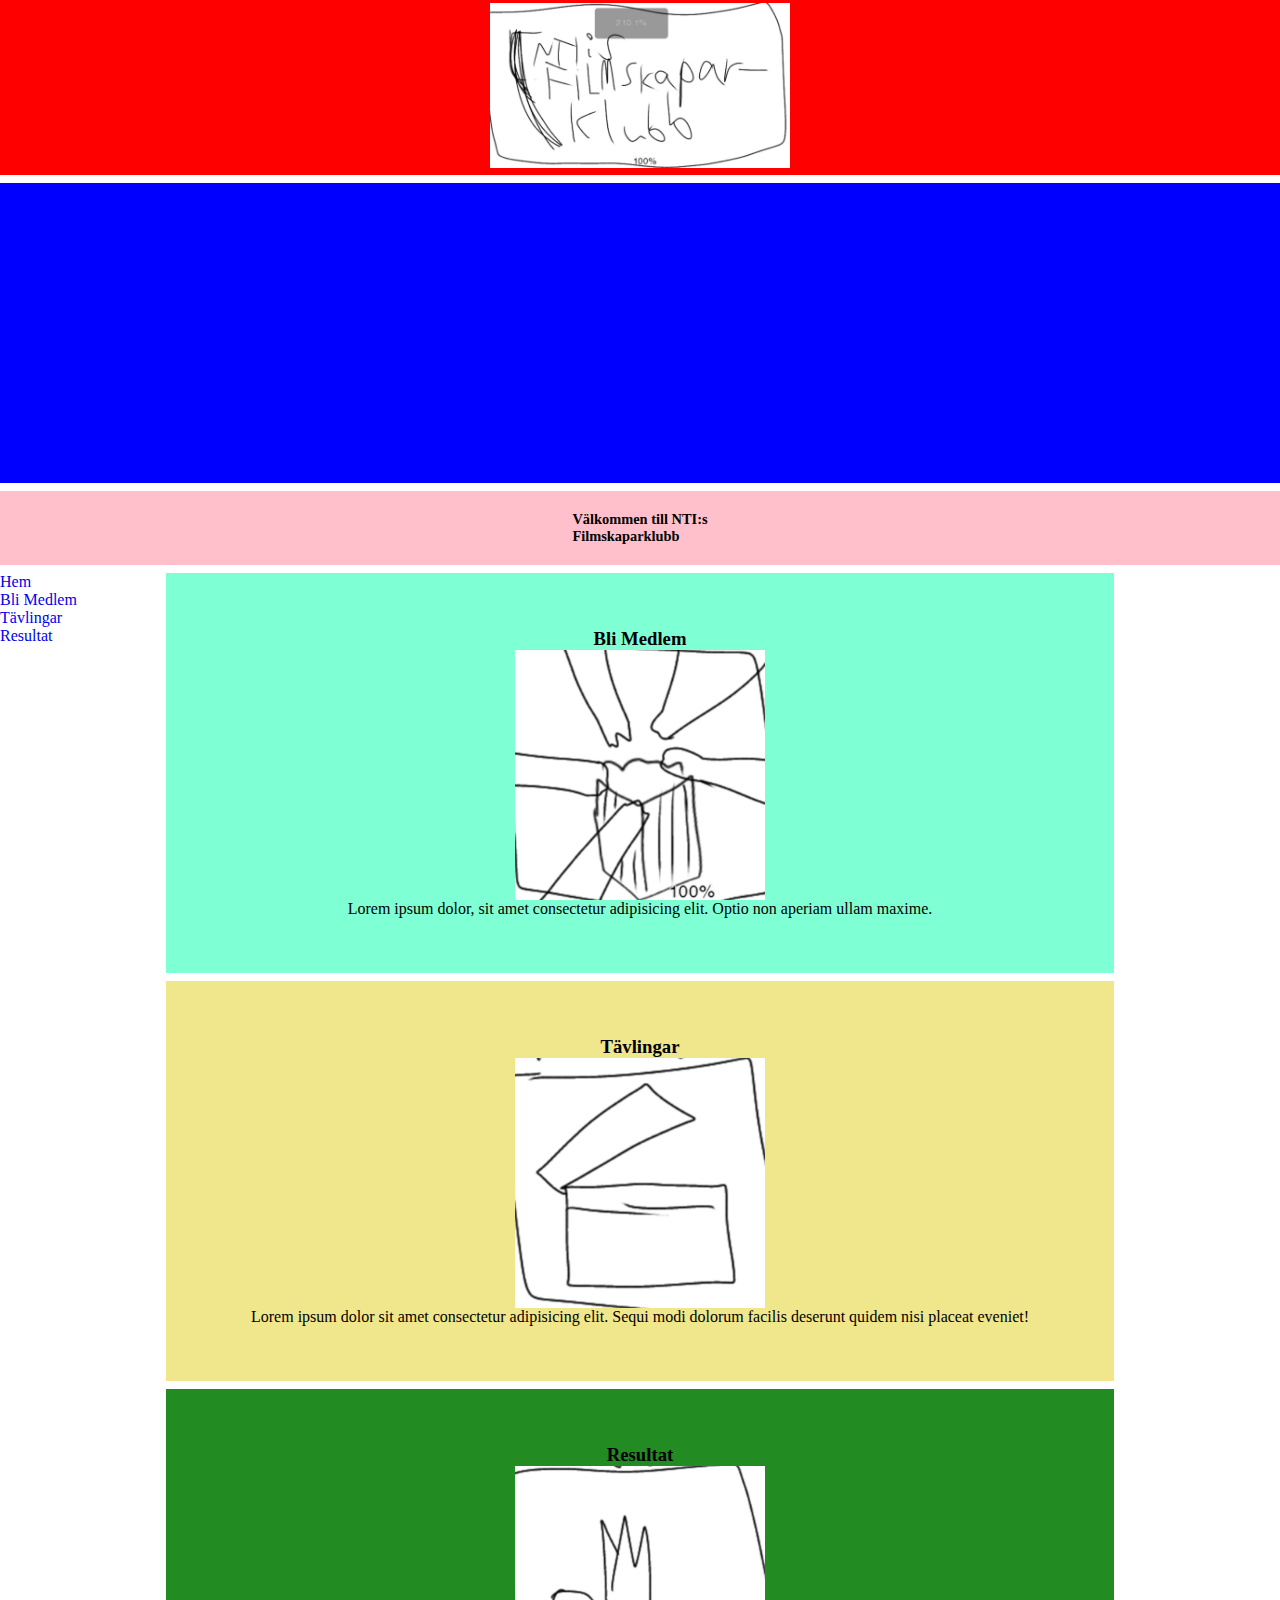
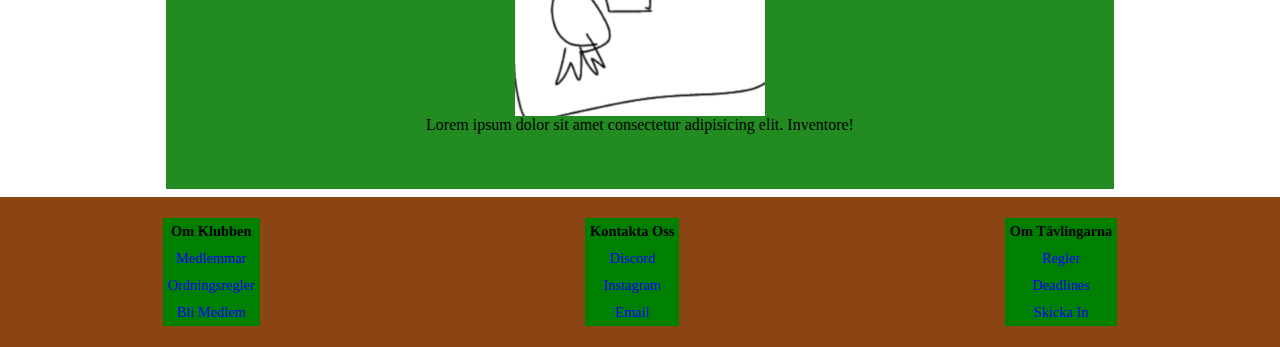
==== index.html @ e1522898 "Gjorde css- och html kod till index-sidan och lade in placeholder bilder och video" ====
<!--todo-->

<!DOCTYPE html>
<html lang="sv">
<head>
    <meta charset="UTF-8">
    <meta http-equiv="X-UA-Compatible" content="IE=edge">
    <meta name="viewport" content="width=device-width, initial-scale=1.0">
    <title>NTI:s Filmskaparklubb</title>
    <link rel="stylesheet" href="css/style.css">
</head>
<body>

    <div id="wrapper_index">

        <header>
            <a href="index.html">
                <img src="img/logo_test.jpg" alt="logo" id="logo_img">
                <!-- LOGGAN (Hemsidans namn är del av loggan)-->
            </a>
            <!-- <nav id="nav_header">
                <ul id="link_list">
                    <li>
                        <a href="index.html">Hem</a>
                    </li>
                    <li>
                        <a href="bli_medlem.html">Bli Medlem</a>
                    </li>
                    <li>
                        <a href="tavlingar.html">Tävlingar</a>
                    </li>
                    <li>
                        <a href="resultat.html">Resultat</a>
                    </li>
                </ul>
            </nav> -->
        </header>

        <nav>
            <ul id="nav-links">
                <li><a href="index.html">Hem</a></li>
                <li><a href="bli_medlem.html">Bli Medlem</a></li>
                <li><a href="tavlingar.html">Tävlingar</a></li>
                <li><a href="resultat.html">Resultat</a></li>
            </ul>
            <div id="burger">
                <div id="line_1" class="burger_line"></div>
                <div id="line_2" class="burger_line"></div>
                <div id="line_3" class="burger_line"></div>
            </div>
        </nav>

        

        <section id="trailer_section">
            <!-- FILM/TRAILER/MP4 -->
            <iframe width="350" height="250" src="https://www.youtube.com/embed/tRblwTsX6hQ" title="YouTube video player" frameborder="0" allow="accelerometer; autoplay; clipboard-write; encrypted-media; gyroscope; picture-in-picture" allowfullscreen></iframe>
        </section>
        <section id="welcome_section">
            <h2 id="welcome_text">Välkommen till NTI:s <b></b> Filmskaparklubb</h2>

                <!-- <div id="blank_row"></div>  -->
    
        </section>
        <section class="advertisement" id="advertisement_1">
            <h3>Bli Medlem</h3>
            <img src="img/bli_medlem_test.png" alt="1111" id="bli_medlem_img" class="advertisement_img">
            <p>Lorem ipsum dolor, sit amet consectetur adipisicing elit. Optio non aperiam ullam maxime.</p>
        </section>
        <section class="advertisement" id="advertisement_2">
            <h3>Tävlingar</h3>
            <img src="img/tavlingar_test.png" alt="1111" id="tavlingar_img" class="advertisement_img">
            <p>Lorem ipsum dolor sit amet consectetur adipisicing elit. Sequi modi dolorum facilis deserunt quidem nisi placeat eveniet!</p>
        </section>
        <section class="advertisement" id="advertisement_3">
            <h3>Resultat</h3>
            <img src="img/resultat_test.png" alt="1111" id="resultat_img" class="advertisement_img">
            <p>Lorem ipsum dolor sit amet consectetur adipisicing elit. Inventore!</p>
        </section>

        <footer>
            <ul class="footer_link_list">
                <li class="footer_list_item"><h2>Om Klubben</h2></li>
                <li class="footer_list_item"><a href="#">Medlemmar</a></li>
                <li class="footer_list_item"><a href="#">Ordningsregler</a></li>
                <li class="footer_list_item"><a href="#">Bli Medlem</a></li>
            </ul>

            <ul class="footer_link_list">
                <li class="footer_list_item"><h2>Kontakta Oss</h2></li>
                <li class="footer_list_item"><a href="#">Discord</a></li>
                <li class="footer_list_item"><a href="#">Instagram</a></li>
                <li class="footer_list_item"><a href="#">Email</a></li>
            </ul>

            <ul class="footer_link_list">
                <li class="footer_list_item"><h2>Om Tävlingarna</h2></li>
                <li class="footer_list_item"><a href="#">Regler</a></li>
                <li class="footer_list_item"><a href="#">Deadlines</a></li>
                <li class="footer_list_item"><a href="#">Skicka In</a></li>
            </ul>
        </footer>

    </div>
    
</body>
</html>
---- css/style.css ----
* {
    margin: 0;
    padding: 0;
    box-sizing: border-box;
}

#wrapper_index{
    /* background-color: bisque; */

    display: grid;
    height: 100%;
    width: 100%;
    /* 400px; */
    gap: 8px;
    grid-template-columns: 1fr 6fr 1fr;
    /* grid-template-rows: 175px 2fr 1fr 1fr 150px; */
    grid-template-rows: 175px 300px 1.5fr 400px 400px 400px 150px;

    grid-template-areas: 
    /* "he he he"
    "ts ts ts"
    "ws ws ws"
    "a1 a2 a3"
    "fo fo fo" */
    "he he he"
    "ts ts ts"
    "ws ws ws"
    ".  a1 . "
    ".  a2 . "
    ".  a3 . "
    "fo fo fo"
    ;
    
}

header{
    background: red;
    grid-area: he;
    display: flex;
    align-items: center;
    justify-content: center;
}

#trailer_section{
    background: blue;
    grid-area: ts;
    display: flex;
    align-items: center;
    justify-content: center;
}

#welcome_section{
    background: pink;
    grid-area: ws;
    display: flex;
    align-items: space-evenly;
    justify-content: space-evenly;
}
#welcome_text{
    display: flex;
    flex-direction: column;
    padding: 20px;
    /* align-items: space-evenly;
    justify-content: space-evenly; */
    /* flex-wrap: wrap; */
}

.advertisement_img{
    width: 250px;
    height: auto;
}

#logo_img{
    width: 300px;
    height: auto;
}

.advertisement{
    display: flex;
    align-items: center;
    justify-content: center;
    flex-direction: column;
}

#advertisement_1{
    background-color: aquamarine;
    grid-area: a1;
}

#advertisement_2{
    background-color: khaki;
    grid-area: a2;
}

#advertisement_3{
    background-color: forestgreen;
    grid-area: a3;
}

footer{
    display: flex;
    background: saddlebrown;
    grid-area: fo;
    flex-direction: row;
    align-items: center;
    justify-content: space-around;
}

.footer_link_list{
    background: green;
    display: flex;
    flex-direction: column;
    /* height: 75px;
    width: 40px; */
    align-items: center;
    font-size: 0.9rem;
    /* margin: 10px; */
}



.footer_list_item{
    margin: 5px;
}

h2{
    font-size: 0.9rem;
}

li {
    list-style: none;
    text-decoration: none;
    /* font-size: 0.5rem; */
}

a {
    list-style: none;
    text-decoration: none;
}
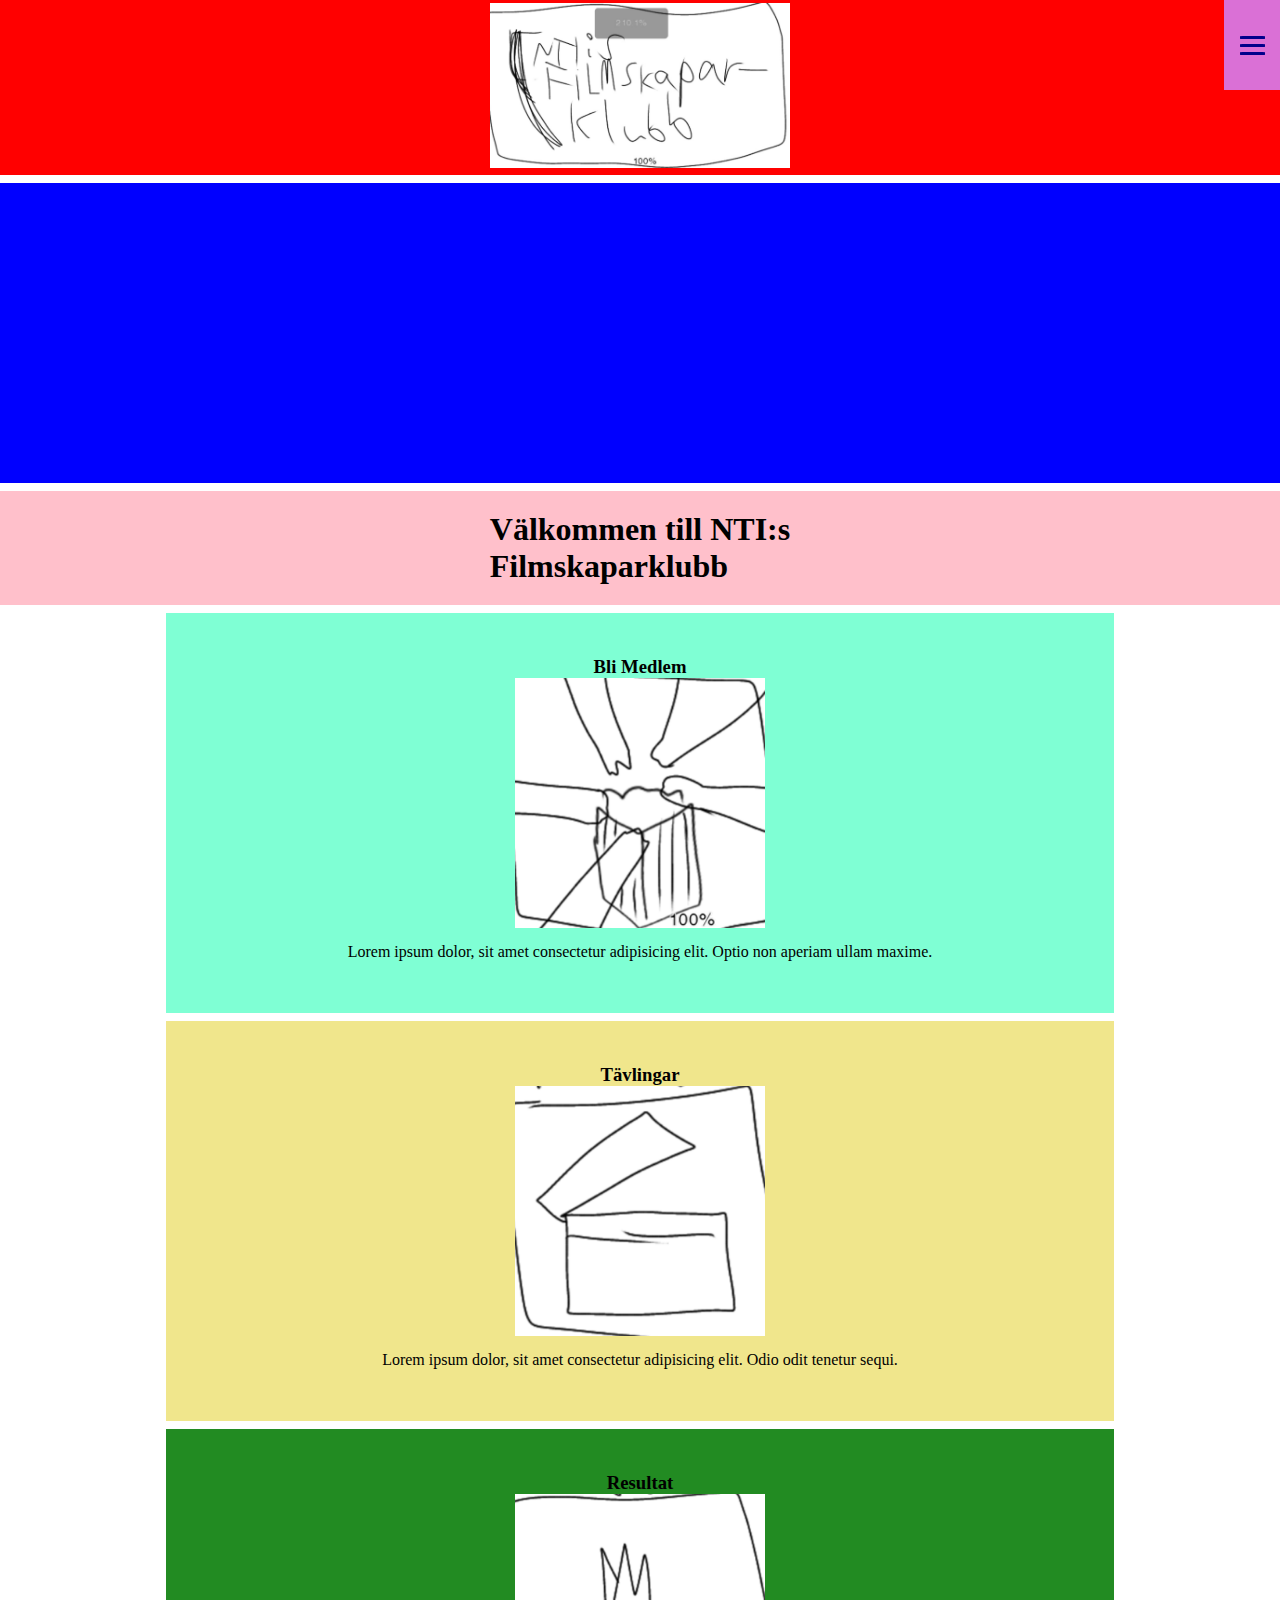
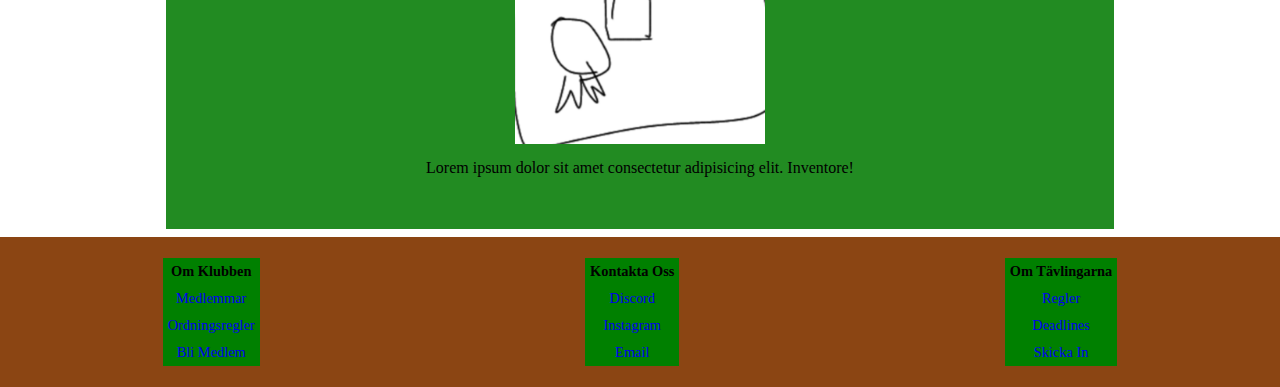
==== commit e0268b08: "Fixade text, ladde till javascrit och gjorde hamburgermeny." ====
--- a/index.html
+++ b/index.html
@@ -34,9 +34,22 @@
                     </li>
                 </ul>
             </nav> -->
+            <nav>
+                <ul id="nav_links">
+                    <li><a href="index.html">Hem</a></li>
+                    <li><a href="bli_medlem.html">Bli Medlem</a></li>
+                    <li><a href="tavlingar.html">Tävlingar</a></li>
+                    <li><a href="resultat.html">Resultat</a></li>
+                </ul>
+                <div id="burger">
+                    <div id="line_1" class="burger_line"></div>
+                    <div id="line_2" class="burger_line"></div>
+                    <div id="line_3" class="burger_line"></div>
+                </div>
+            </nav>
         </header>
 
-        <nav>
+        <!-- <nav>
             <ul id="nav-links">
                 <li><a href="index.html">Hem</a></li>
                 <li><a href="bli_medlem.html">Bli Medlem</a></li>
@@ -48,7 +61,7 @@
                 <div id="line_2" class="burger_line"></div>
                 <div id="line_3" class="burger_line"></div>
             </div>
-        </nav>
+        </nav> -->
 
         
 
@@ -65,17 +78,17 @@
         <section class="advertisement" id="advertisement_1">
             <h3>Bli Medlem</h3>
             <img src="img/bli_medlem_test.png" alt="1111" id="bli_medlem_img" class="advertisement_img">
-            <p>Lorem ipsum dolor, sit amet consectetur adipisicing elit. Optio non aperiam ullam maxime.</p>
+            <p class="advertisement_text">Lorem ipsum dolor, sit amet consectetur adipisicing elit. Optio non aperiam ullam maxime.</p>
         </section>
         <section class="advertisement" id="advertisement_2">
             <h3>Tävlingar</h3>
             <img src="img/tavlingar_test.png" alt="1111" id="tavlingar_img" class="advertisement_img">
-            <p>Lorem ipsum dolor sit amet consectetur adipisicing elit. Sequi modi dolorum facilis deserunt quidem nisi placeat eveniet!</p>
+            <p class="advertisement_text">Lorem ipsum dolor, sit amet consectetur adipisicing elit. Odio odit tenetur sequi.</p>
         </section>
         <section class="advertisement" id="advertisement_3">
             <h3>Resultat</h3>
             <img src="img/resultat_test.png" alt="1111" id="resultat_img" class="advertisement_img">
-            <p>Lorem ipsum dolor sit amet consectetur adipisicing elit. Inventore!</p>
+            <p class="advertisement_text">Lorem ipsum dolor sit amet consectetur adipisicing elit. Inventore!</p>
         </section>
 
         <footer>
@@ -102,6 +115,6 @@
         </footer>
 
     </div>
-    
+    <script src="js/script.js"></script>
 </body>
 </html>--- a/css/style.css
+++ b/css/style.css
@@ -39,6 +39,72 @@
     display: flex;
     align-items: center;
     justify-content: center;
+    position: relative;
+}
+
+nav{
+    background: orchid;
+    display: flex;
+    justify-content: center;
+    align-items: center;
+    height: 10vh;
+
+    /* background: aquamarine; */
+    /* font-family: sans-serif; */
+    position: absolute;
+    right: 0px;
+    top: 0px;
+    /* right: 0px; */
+    /* width: 100%; */
+    width: 56px;
+    position: fixed;
+}
+
+#nav_links{
+    display: flex;
+    flex-direction: column;
+    justify-content: space-around;
+    align-items: center;
+    height: 100vh;
+    background-color: cadetblue;
+    position: absolute;
+    right: 0px;
+    top: -100vh;
+    width: 200px;
+    list-style: none;
+    transition: all 0.5s;
+
+}
+
+.nav-active {
+    transform: translateY(100vh)
+}
+
+.burger_line{
+    width: 25px;
+    height: 3px;
+    background: darkblue;
+    margin: 5px;
+    border-radius: 10%;
+    transition: all 0.5s;
+}
+
+.crossed_line #line_2 {
+    opacity: 0;
+}
+
+.crossed_line #line_1{
+    transform: rotate(-45deg) translate(-5px, 6px);
+}
+
+.crossed_line #line_3{
+    transform: rotate(45deg) translate(-5px, -6px);
+}
+
+#burger {
+    /* margin-right: 87.5px; */
+    cursor: pointer;
+
 }
 
 #trailer_section{
@@ -60,6 +126,7 @@
     display: flex;
     flex-direction: column;
     padding: 20px;
+    font-size: 2rem;
     /* align-items: space-evenly;
     justify-content: space-evenly; */
     /* flex-wrap: wrap; */
@@ -80,6 +147,7 @@
     align-items: center;
     justify-content: center;
     flex-direction: column;
+    /* position: relative; */
 }
 
 #advertisement_1{
@@ -97,6 +165,18 @@
     grid-area: a3;
 }
 
+.advertisement_text{
+    /* position: absolute; */
+    /* bottom: 10px; */
+    /* left: 10px; */
+    /* right: 10px; */
+    margin-top: 15px;
+    margin-bottom: 10px;
+    margin-left: 30px;
+    margin-right: 30px;
+}
+
+
 footer{
     display: flex;
     background: saddlebrown;
@@ -116,8 +196,6 @@
     font-size: 0.9rem;
     /* margin: 10px; */
 }
-
-
 
 .footer_list_item{
     margin: 5px;
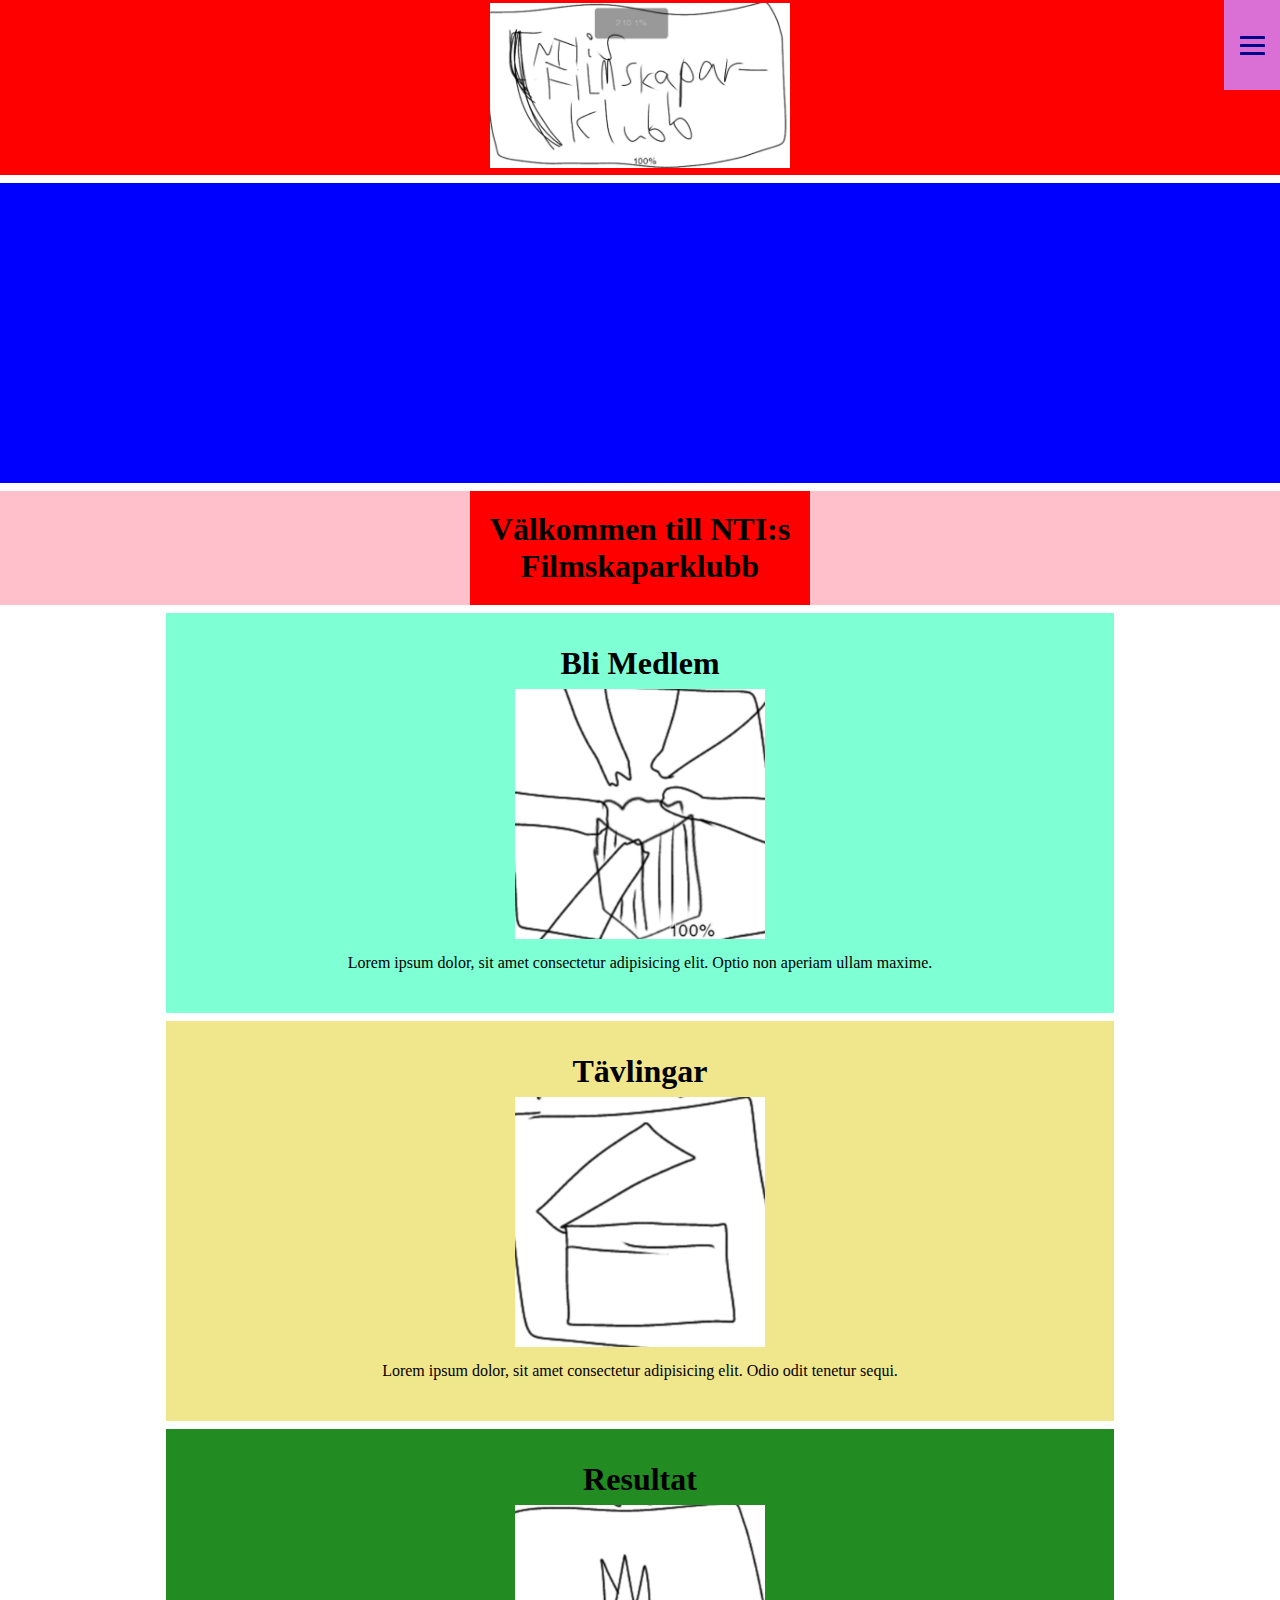
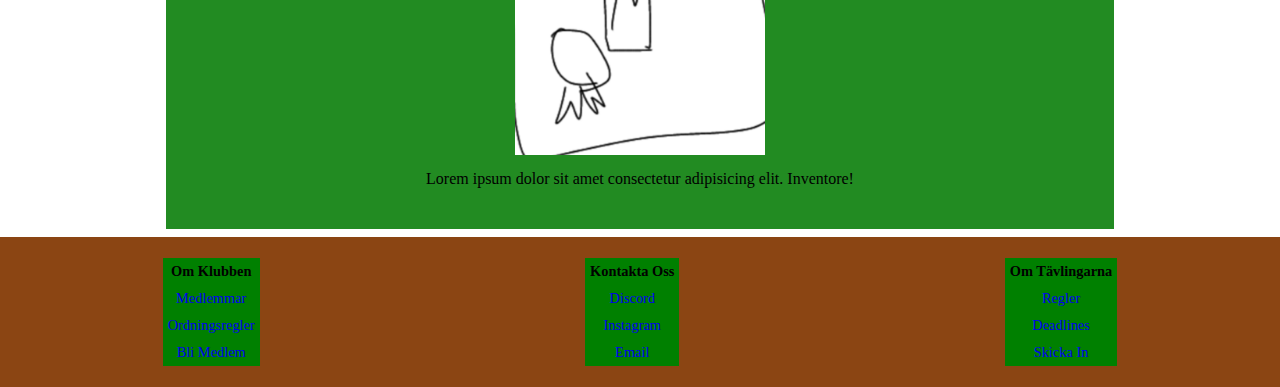
==== commit aefe02bd: "Gjorde layouten till tävlingar-sidan och gjorde klart allt förutom flex-koden till resultat-sidan." ====
--- a/index.html
+++ b/index.html
@@ -70,7 +70,7 @@
             <iframe width="350" height="250" src="https://www.youtube.com/embed/tRblwTsX6hQ" title="YouTube video player" frameborder="0" allow="accelerometer; autoplay; clipboard-write; encrypted-media; gyroscope; picture-in-picture" allowfullscreen></iframe>
         </section>
         <section id="welcome_section">
-            <h2 id="welcome_text">Välkommen till NTI:s <b></b> Filmskaparklubb</h2>
+            <h1 id="welcome_text">Välkommen till NTI:s <b></b> Filmskaparklubb</h1>
 
                 <!-- <div id="blank_row"></div>  -->
     
--- a/css/style.css
+++ b/css/style.css
@@ -104,7 +104,6 @@
 #burger {
     /* margin-right: 87.5px; */
     cursor: pointer;
-
 }
 
 #trailer_section{
@@ -140,6 +139,11 @@
 #logo_img{
     width: 300px;
     height: auto;
+}
+
+h3{
+    margin-bottom: 7px;
+    font-size: 2rem;
 }
 
 .advertisement{
@@ -177,6 +181,321 @@
 }
 
 
+#wrapper_bli_medlem{
+    /* background-color: bisque; */
+
+    display: grid;
+    height: 100%;
+    width: 100%;
+    /* 400px; */
+    gap: 8px;
+    /* display: flex;
+    flex-direction: column; */
+    grid-template-columns: 4fr 1fr;
+    /* grid-template-rows: 175px 2fr 1fr 1fr 150px; */
+    grid-template-rows: 175px 7rem 5rem 5rem 5rem 7rem 150px;
+
+    grid-template-areas: 
+    "he he he"
+    "h1 h1 h1"
+    "b1 b1 . "
+    "b2 b2 . "
+    "b3 b3 . "
+    "sk .  . "
+    "fo fo fo"
+    ;
+    
+}
+
+h1{
+    background: red;
+    grid-area: h1;
+    display: flex;
+    font-size: 3rem;
+    justify-content: center;
+    align-items: center;
+}
+
+#bli_medlem_secion1{
+    background: floralwhite;
+    grid-area: b1;
+}
+
+#bli_medlem_secion2{
+    background: rgb(105, 82, 35);
+    grid-area: b2;
+}
+
+#bli_medlem_secion3{
+    background: lawngreen;
+    grid-area: b3;
+}
+
+#skickat_button{
+    grid-area: sk;
+    background: firebrick;
+    display: flex;
+    padding: 10px;
+}
+
+button{
+    width: 6rem;
+    height: 3rem;
+    font-size: 1.25rem;
+}
+
+
+input{
+    width: 18rem;
+    height: 2.75rem;
+    font-size: 1rem;
+}
+
+.bli_medlem_sections{
+    display: flex;
+    flex-direction: column;
+    padding: 10px;
+
+}
+
+#wrapper_tavlingar{
+    /* background-color: bisque; */
+
+    display: grid;
+    height: 100%;
+    width: 100%;
+    /* 400px; */
+    gap: 8px;
+    /* display: flex;
+    flex-direction: column; */
+    grid-template-columns: 1fr 1fr;
+    /* grid-template-rows: 175px 2fr 1fr 1fr 150px; */
+    grid-template-rows: 175px 100px 3rem 1fr 3rem 1fr 3rem 1fr 150px;
+
+    grid-template-areas: 
+    "he he"
+    "h1 h1"
+    "n1 n1"
+    "c1 d1"
+    "n2 n2"
+    "d2 c2"
+    "n3 n3"
+    "c3 d3"
+    "fo fo"
+    ;
+    
+}
+
+.contest_details{
+    /* padding: 10px; */
+    display: flex;
+    flex-direction: column;
+    font-size: 2rem;
+    justify-content: center;
+    align-items: center;
+}
+
+.contest_descriptions{
+    padding: 20px;
+    display: flex;
+    /* flex-direction: column; */
+    font-size: 1rem;
+    justify-content: center;
+    align-items: center;
+}
+
+#contest_h1{
+    grid-area: h1;
+}
+
+.contest_name{
+    display: flex;
+    justify-content: center;
+    align-items: center;
+}
+
+#contest_name1{
+    background: greenyellow;
+    grid-area: n1;
+}
+
+#contest1_details{
+    background: hotpink;
+    grid-area: c1;
+}
+
+#contest1_description{
+    background: khaki;
+    grid-area: d1;
+}
+
+#contest_name2{
+    background: sandybrown;
+    grid-area: n2;
+}
+
+
+#contest2_details{
+    background: rebeccapurple;
+    grid-area: c2;
+}
+
+#contest2_description{
+    background: khaki;
+    grid-area: d2;
+}
+
+#contest_name3{
+    background: salmon;
+    grid-area: n3;
+}
+
+
+#contest3_details{
+    background: honeydew;
+    grid-area: c3;
+}
+
+#contest3_description{
+    background: khaki;
+    grid-area: d3;
+}
+
+#wrapper_resultat{
+
+    display: grid;
+    height: 100%;
+    width: 100%;
+    /* 400px; */
+    gap: 8px;
+    /* display: flex;
+    flex-direction: column; */
+    grid-template-columns: 1fr 1fr;
+    /* grid-template-rows: 175px 2fr 1fr 1fr 150px; */
+    grid-template-rows: 175px 100px 5rem 1fr 1fr 5rem 1fr 1fr 150px;
+
+    grid-template-areas: 
+    "he he"
+    "h1 h1"
+    "r1 r1"
+    "m1 d1"
+    "m2 d2"
+    "r2 r2"
+    "d3 m3"
+    "d4 m4"
+    "fo fo"
+}
+
+#contest_1_results{
+    grid-area: r1;
+}
+
+#contest_2_results{
+    grid-area: r2;
+}
+
+#result_movie_1{
+    display: flex;
+    justify-content: center;
+    align-items: center;
+    flex-direction: column;
+    background: green;
+    grid-area: m1;
+}
+
+#result_description_1{
+    display: flex;
+    justify-content: center;
+    align-items: center;
+    flex-direction: column;
+
+    background: tomato;
+    grid-area: d1;
+}
+
+
+#result_movie_2{
+    display: flex;
+    justify-content: center;
+    align-items: center;
+    flex-direction: column;
+
+    background: firebrick;
+    grid-area: m2;
+}
+
+#result_description_2{
+    display: flex;
+    justify-content: center;
+    align-items: center;
+    flex-direction: column;
+
+    background: darkgoldenrod;
+    grid-area: d2;
+}
+
+
+#result_movie_3{
+    display: flex;
+    justify-content: center;
+    align-items: center;
+    flex-direction: column;
+
+    background: darkkhaki;
+    grid-area: m3;
+}
+
+#result_description_3{
+    display: flex;
+    justify-content: center;
+    align-items: center;
+    flex-direction: column;
+
+    background: green;
+    grid-area: d3;
+}
+
+
+#result_movie_4{
+    display: flex;
+    justify-content: center;
+    align-items: center;
+    flex-direction: column;
+
+    background: gold;
+    grid-area: m4;
+}
+
+#result_description_4{
+    display: flex;
+    justify-content: center;
+    align-items: center;
+    flex-direction: column;
+
+    background: sandybrown;
+    grid-area: d4;
+}
+
+.rank{
+    background: khaki;
+}
+
+.film_name{
+
+    background: aqua;
+}
+
+.film_description{
+    background: goldenrod;
+
+}
+
+.creator_name{
+
+    background: firebrick;
+}
+
+
 footer{
     display: flex;
     background: saddlebrown;
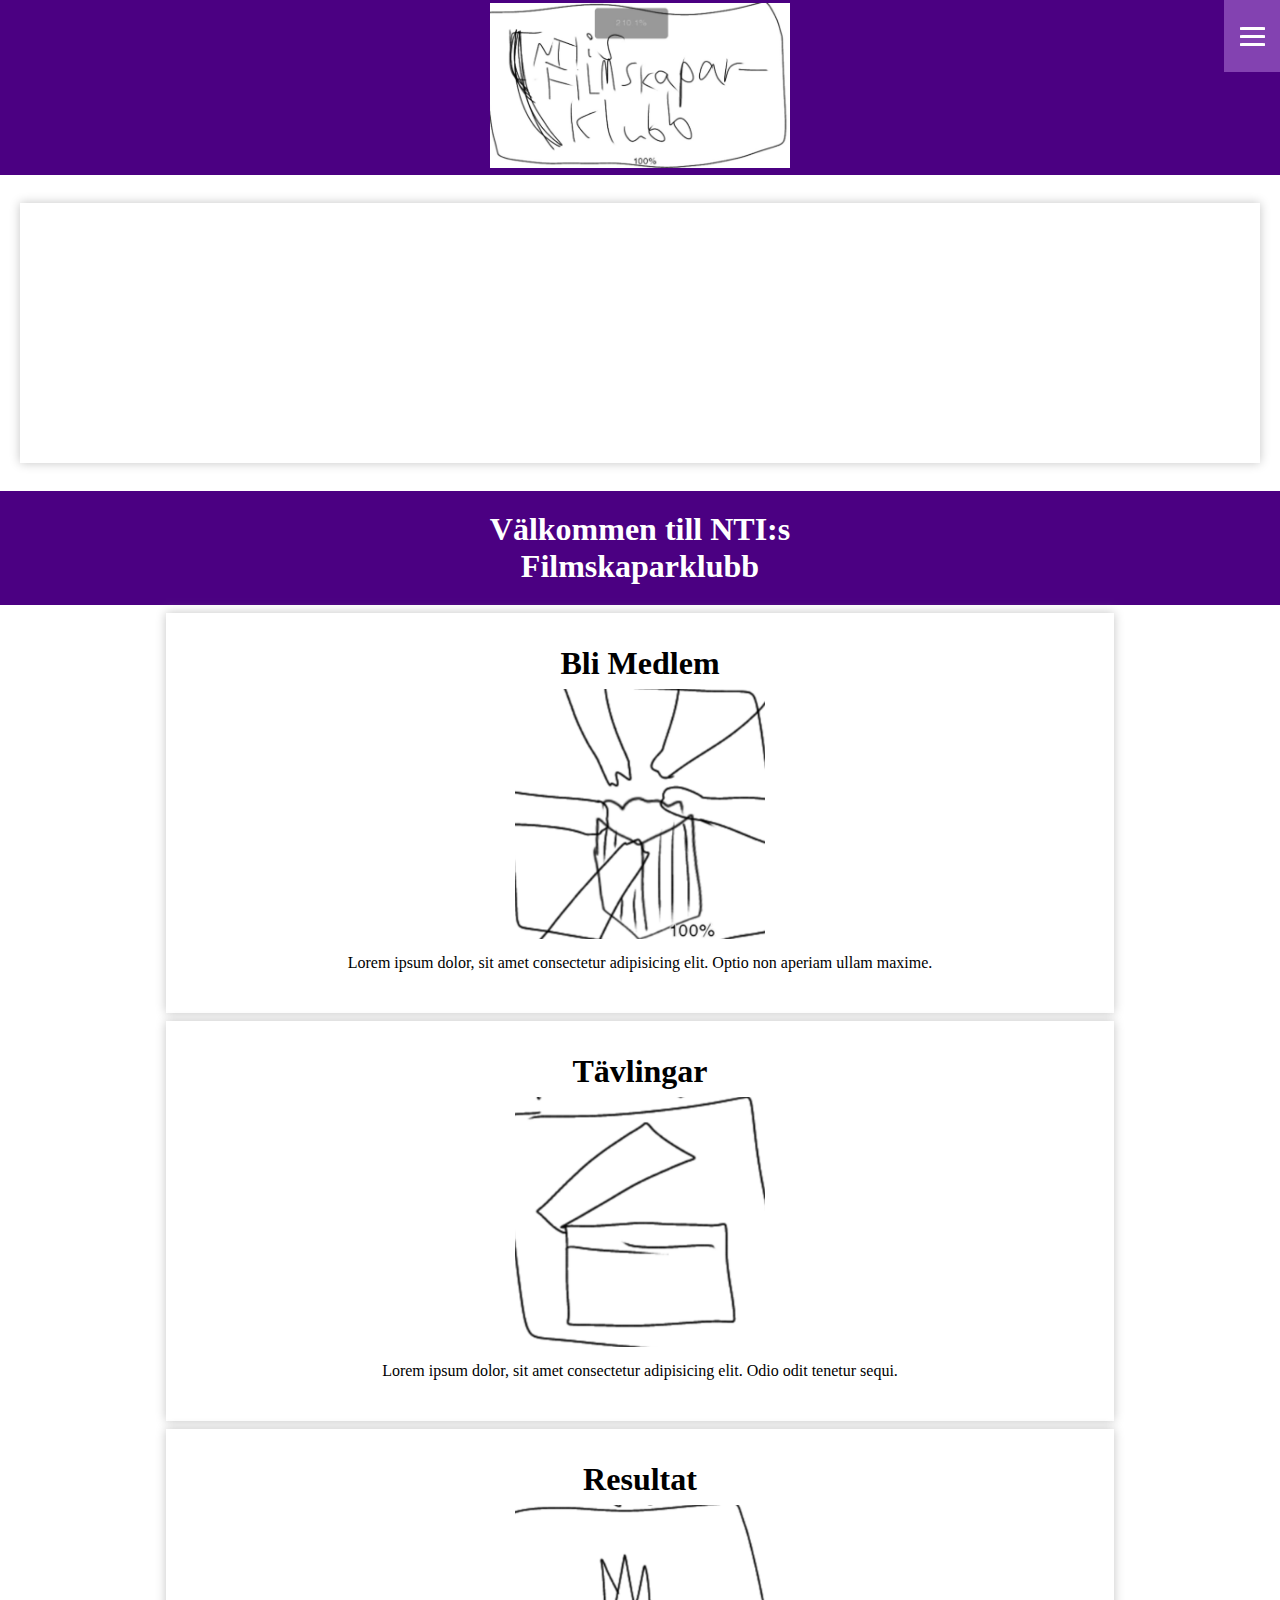
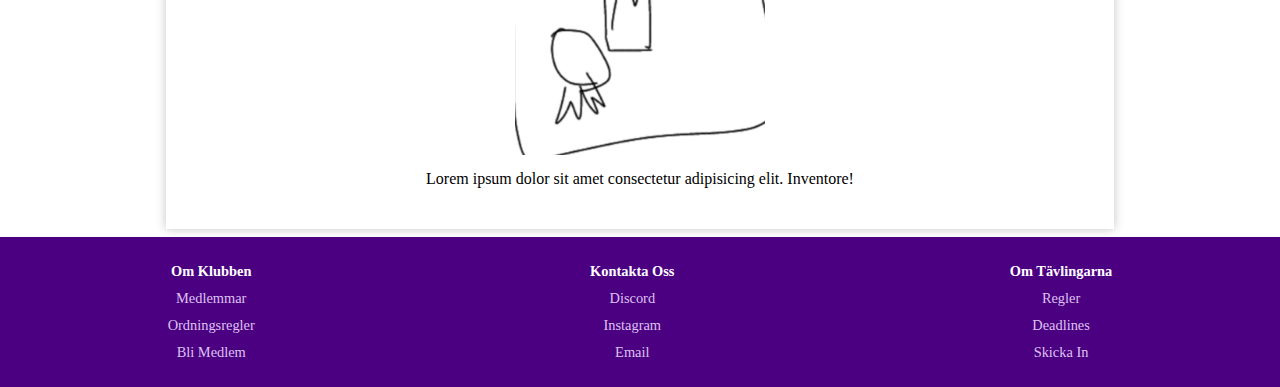
==== commit 9bedfb46: "färdigställt alla sidors layout och färgat index-sidan men korrekta(?) färger." ====
--- a/index.html
+++ b/index.html
@@ -15,7 +15,7 @@
 
         <header>
             <a href="index.html">
-                <img src="img/logo_test.jpg" alt="logo" id="logo_img">
+                <img src="img/logo_test.jpg" alt="Logo 'NTI:s Filmskaparklubb'" id="logo_img">
                 <!-- LOGGAN (Hemsidans namn är del av loggan)-->
             </a>
             <!-- <nav id="nav_header">
--- a/css/style.css
+++ b/css/style.css
@@ -34,7 +34,7 @@
 }
 
 header{
-    background: red;
+    background: rgb(75, 0, 130);
     grid-area: he;
     display: flex;
     align-items: center;
@@ -43,11 +43,13 @@
 }
 
 nav{
-    background: orchid;
-    display: flex;
-    justify-content: center;
-    align-items: center;
-    height: 10vh;
+    /* opacity: 80%; */
+    z-index: 1;
+    background: rgb(131, 66, 177);
+    display: flex;
+    justify-content: center;
+    align-items: center;
+    height: 8vh;
 
     /* background: aquamarine; */
     /* font-family: sans-serif; */
@@ -66,7 +68,7 @@
     justify-content: space-around;
     align-items: center;
     height: 100vh;
-    background-color: cadetblue;
+    background-color: rgb(131, 66, 177);
     position: absolute;
     right: 0px;
     top: -100vh;
@@ -83,7 +85,7 @@
 .burger_line{
     width: 25px;
     height: 3px;
-    background: darkblue;
+    background: rgb(255, 255, 255);
     margin: 5px;
     border-radius: 10%;
     transition: all 0.5s;
@@ -107,7 +109,10 @@
 }
 
 #trailer_section{
-    background: blue;
+    margin: 20px;
+    box-shadow: 0px 0px 10px rgb(196, 196, 196);
+
+    /* background: rgb(238, 238, 238); */
     grid-area: ts;
     display: flex;
     align-items: center;
@@ -115,7 +120,7 @@
 }
 
 #welcome_section{
-    background: pink;
+    background: rgb(75, 0, 130);
     grid-area: ws;
     display: flex;
     align-items: space-evenly;
@@ -126,6 +131,7 @@
     flex-direction: column;
     padding: 20px;
     font-size: 2rem;
+    background: rgb(75, 0, 130);
     /* align-items: space-evenly;
     justify-content: space-evenly; */
     /* flex-wrap: wrap; */
@@ -151,21 +157,28 @@
     align-items: center;
     justify-content: center;
     flex-direction: column;
+    background: white;
+    /* text-shadow: 10rem; */
+    /* box-shadow: 10px, -5px, -5px, red; */
+    /* box-shadow: 0px 0px 10px red; */
+    box-shadow: 0px 0px 10px rgb(196, 196, 196);
+
     /* position: relative; */
 }
 
 #advertisement_1{
-    background-color: aquamarine;
+    /* opacity: 50%; */
+    /* margin: 5px; */
     grid-area: a1;
+    /* box-shadow: 100px; */
+
 }
 
 #advertisement_2{
-    background-color: khaki;
     grid-area: a2;
 }
 
 #advertisement_3{
-    background-color: forestgreen;
     grid-area: a3;
 }
 
@@ -208,6 +221,7 @@
 }
 
 h1{
+    color: white;
     background: red;
     grid-area: h1;
     display: flex;
@@ -471,34 +485,73 @@
     justify-content: center;
     align-items: center;
     flex-direction: column;
-
     background: sandybrown;
     grid-area: d4;
 }
 
 .rank{
+    font-size: 2rem;
+    margin-bottom: 10px;
+    margin-top: 5px;
+
     background: khaki;
 }
 
 .film_name{
-
+    display: flex;
+    justify-content: center;
+    align-items: center;
+    margin-bottom: 10px;
+    font-size: 1.35rem;
     background: aqua;
+    /* flex-direction: row; */
 }
 
 .film_description{
     background: goldenrod;
-
+    font-size: 1.10rem;
+    margin-left: 15px;
+    margin-right: 15px;
 }
 
 .creator_name{
-
+    display: flex;
+    justify-content: space-around;
+    /* width: 190px; */
+    font-size: 1.05rem;
+    margin-left: 0px;
+    margin-top: 10px;
+    margin-bottom: 10px;
+
+    margin-right: 0;
     background: firebrick;
-}
-
+    /* width: 180px; */
+
+}
+
+.crowd_images{
+    width: 100%;
+    height: auto;
+    position: relative;
+    bottom: 30px;
+}
+
+.crown_images{
+    width: 50px;
+    height: auto;
+    /* position: relative; */
+    /* bottom: 30px; */
+}
+
+.medal_images{
+    width: 75px;
+    height: auto;
+    margin: 10px;
+}
 
 footer{
     display: flex;
-    background: saddlebrown;
+    background: rgb(75, 0, 130);
     grid-area: fo;
     flex-direction: row;
     align-items: center;
@@ -506,12 +559,16 @@
 }
 
 .footer_link_list{
-    background: green;
+    /* background: rgb(0, 0, 0); */
+    /* box-shadow: 0px 0px 10px rgb(47, 0, 80); */
+
+
     display: flex;
     flex-direction: column;
     /* height: 75px;
     width: 40px; */
     align-items: center;
+    /* justify-content: space-evenly; */
     font-size: 0.9rem;
     /* margin: 10px; */
 }
@@ -525,12 +582,14 @@
 }
 
 li {
+    color: white;
     list-style: none;
     text-decoration: none;
     /* font-size: 0.5rem; */
 }
 
 a {
+    color: rgb(222, 194, 241);
     list-style: none;
     text-decoration: none;
 }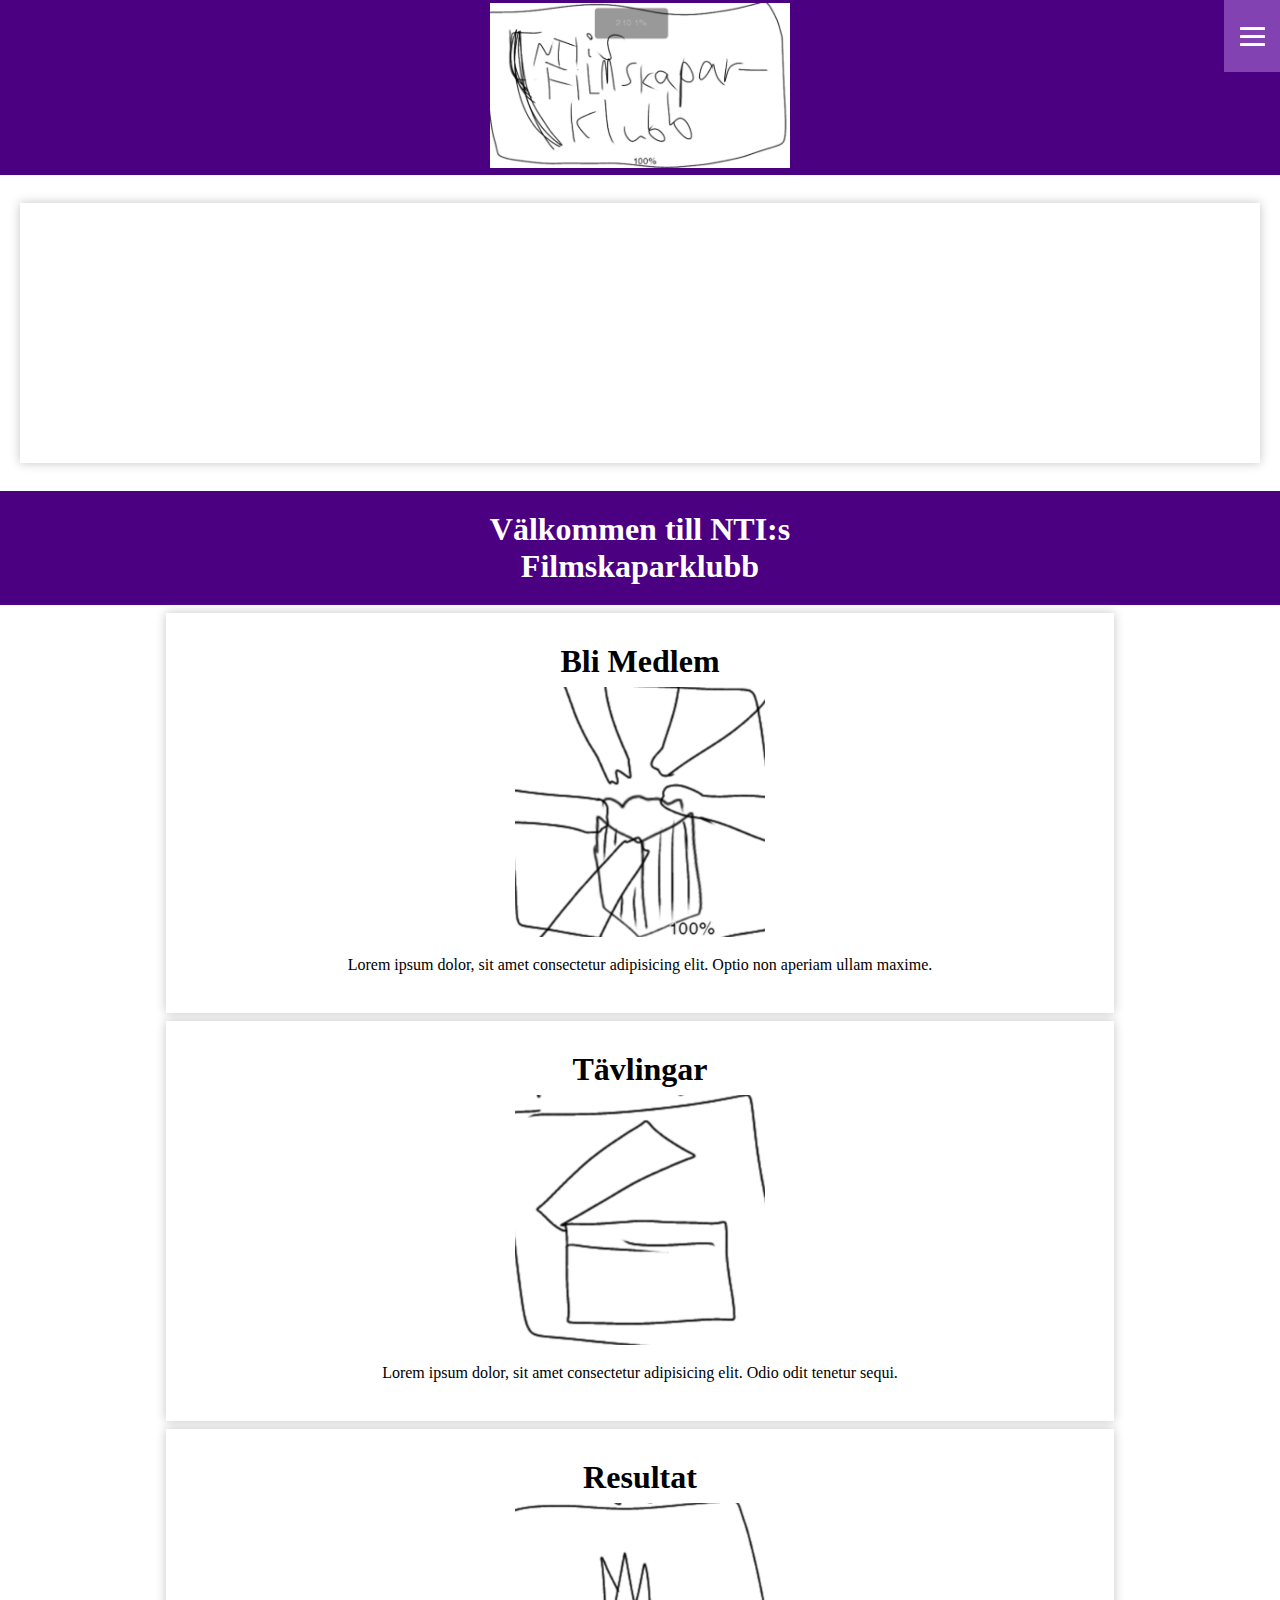
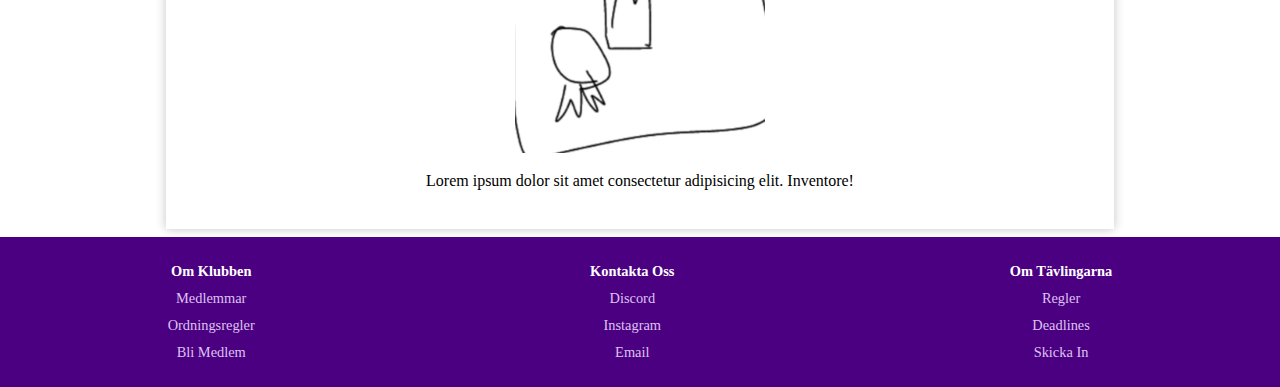
==== commit bdf99949: "lade till hover och länkar på tre ställen" ====
--- a/index.html
+++ b/index.html
@@ -77,17 +77,17 @@
         </section>
         <section class="advertisement" id="advertisement_1">
             <h3>Bli Medlem</h3>
-            <img src="img/bli_medlem_test.png" alt="1111" id="bli_medlem_img" class="advertisement_img">
+            <a href="bli_medlem.html"><img src="img/bli_medlem_test.png" alt="1111" id="bli_medlem_img" class="advertisement_img"></a>
             <p class="advertisement_text">Lorem ipsum dolor, sit amet consectetur adipisicing elit. Optio non aperiam ullam maxime.</p>
         </section>
         <section class="advertisement" id="advertisement_2">
             <h3>Tävlingar</h3>
-            <img src="img/tavlingar_test.png" alt="1111" id="tavlingar_img" class="advertisement_img">
+            <a href="tavlingar.html"><img src="img/tavlingar_test.png" alt="1111" id="tavlingar_img" class="advertisement_img"></a>
             <p class="advertisement_text">Lorem ipsum dolor, sit amet consectetur adipisicing elit. Odio odit tenetur sequi.</p>
         </section>
         <section class="advertisement" id="advertisement_3">
             <h3>Resultat</h3>
-            <img src="img/resultat_test.png" alt="1111" id="resultat_img" class="advertisement_img">
+            <a href="resultat.html"><img src="img/resultat_test.png" alt="1111" id="resultat_img" class="advertisement_img"></a>
             <p class="advertisement_text">Lorem ipsum dolor sit amet consectetur adipisicing elit. Inventore!</p>
         </section>
 
--- a/css/style.css
+++ b/css/style.css
@@ -162,7 +162,6 @@
     /* box-shadow: 10px, -5px, -5px, red; */
     /* box-shadow: 0px 0px 10px red; */
     box-shadow: 0px 0px 10px rgb(196, 196, 196);
-
     /* position: relative; */
 }
 
@@ -222,7 +221,9 @@
 
 h1{
     color: white;
-    background: red;
+    /* background: red; */
+    background: rgb(75, 0, 130);
+
     grid-area: h1;
     display: flex;
     font-size: 3rem;
@@ -231,23 +232,30 @@
 }
 
 #bli_medlem_secion1{
-    background: floralwhite;
+    /* background: floralwhite; */
     grid-area: b1;
+    background: white;
+    box-shadow: 0px 0px 10px rgb(196, 196, 196);
 }
 
 #bli_medlem_secion2{
-    background: rgb(105, 82, 35);
+    background: white;
+    box-shadow: 0px 0px 10px rgb(196, 196, 196);
+    /* background: rgb(105, 82, 35); */
     grid-area: b2;
 }
 
 #bli_medlem_secion3{
-    background: lawngreen;
+    background: white;
+    box-shadow: 0px 0px 10px rgb(196, 196, 196);
+    /* background: lawngreen; */
     grid-area: b3;
 }
 
 #skickat_button{
     grid-area: sk;
-    background: firebrick;
+    /* background: firebrick; */
+
     display: flex;
     padding: 10px;
 }
@@ -307,6 +315,10 @@
     font-size: 2rem;
     justify-content: center;
     align-items: center;
+    /* background: rgb(126, 44, 185);
+    color: white;*/
+    box-shadow: 0px 0px 10px rgb(196, 196, 196);
+
 }
 
 .contest_descriptions{
@@ -316,62 +328,67 @@
     font-size: 1rem;
     justify-content: center;
     align-items: center;
+    background: white;
 }
 
 #contest_h1{
     grid-area: h1;
+    
 }
 
 .contest_name{
     display: flex;
     justify-content: center;
     align-items: center;
+    background: rgb(75, 0, 130);
+    color: white;
+
 }
 
 #contest_name1{
-    background: greenyellow;
+    /* background: greenyellow; */
     grid-area: n1;
 }
 
 #contest1_details{
-    background: hotpink;
+    /* background: hotpink; */
     grid-area: c1;
 }
 
 #contest1_description{
-    background: khaki;
+    /* background: khaki; */
     grid-area: d1;
 }
 
 #contest_name2{
-    background: sandybrown;
+    /* background: sandybrown; */
     grid-area: n2;
 }
 
 
 #contest2_details{
-    background: rebeccapurple;
+    /* background: rebeccapurple; */
     grid-area: c2;
 }
 
 #contest2_description{
-    background: khaki;
+    /* background: khaki; */
     grid-area: d2;
 }
 
 #contest_name3{
-    background: salmon;
+    /* background: salmon; */
     grid-area: n3;
 }
 
 
 #contest3_details{
-    background: honeydew;
+    /* background: honeydew; */
     grid-area: c3;
 }
 
 #contest3_description{
-    background: khaki;
+    /* background: khaki; */
     grid-area: d3;
 }
 
@@ -399,7 +416,16 @@
     "d4 m4"
     "fo fo"
 }
-
+.results_movie{
+    background: rgb(34, 0, 58);
+    box-shadow: 0px 0px 10px rgb(196, 196, 196);
+
+}
+
+.results_descriptions{
+    background: white;
+    box-shadow: 0px 0px 10px rgb(196, 196, 196);
+}
 #contest_1_results{
     grid-area: r1;
 }
@@ -413,7 +439,7 @@
     justify-content: center;
     align-items: center;
     flex-direction: column;
-    background: green;
+    /* background: green; */
     grid-area: m1;
 }
 
@@ -423,7 +449,7 @@
     align-items: center;
     flex-direction: column;
 
-    background: tomato;
+    /* background: tomato; */
     grid-area: d1;
 }
 
@@ -434,7 +460,7 @@
     align-items: center;
     flex-direction: column;
 
-    background: firebrick;
+    /* background: firebrick; */
     grid-area: m2;
 }
 
@@ -444,7 +470,7 @@
     align-items: center;
     flex-direction: column;
 
-    background: darkgoldenrod;
+    /* background: darkgoldenrod; */
     grid-area: d2;
 }
 
@@ -455,7 +481,7 @@
     align-items: center;
     flex-direction: column;
 
-    background: darkkhaki;
+    /* background: darkkhaki; */
     grid-area: m3;
 }
 
@@ -465,7 +491,7 @@
     align-items: center;
     flex-direction: column;
 
-    background: green;
+    /* background: green; */
     grid-area: d3;
 }
 
@@ -476,7 +502,7 @@
     align-items: center;
     flex-direction: column;
 
-    background: gold;
+    /* background: gold; */
     grid-area: m4;
 }
 
@@ -485,7 +511,7 @@
     justify-content: center;
     align-items: center;
     flex-direction: column;
-    background: sandybrown;
+    /* background: sandybrown; */
     grid-area: d4;
 }
 
@@ -494,7 +520,8 @@
     margin-bottom: 10px;
     margin-top: 5px;
 
-    background: khaki;
+    /* background: khaki; */
+    
 }
 
 .film_name{
@@ -503,12 +530,12 @@
     align-items: center;
     margin-bottom: 10px;
     font-size: 1.35rem;
-    background: aqua;
+    /* background: aqua; */
     /* flex-direction: row; */
 }
 
 .film_description{
-    background: goldenrod;
+    /* background: goldenrod; */
     font-size: 1.10rem;
     margin-left: 15px;
     margin-right: 15px;
@@ -524,7 +551,7 @@
     margin-bottom: 10px;
 
     margin-right: 0;
-    background: firebrick;
+    /* background: firebrick; */
     /* width: 180px; */
 
 }
@@ -592,4 +619,10 @@
     color: rgb(222, 194, 241);
     list-style: none;
     text-decoration: none;
-}+}
+
+a:hover{
+    list-style: none;
+    cursor: pointer;
+    color: rgb(255, 255, 255);
+}
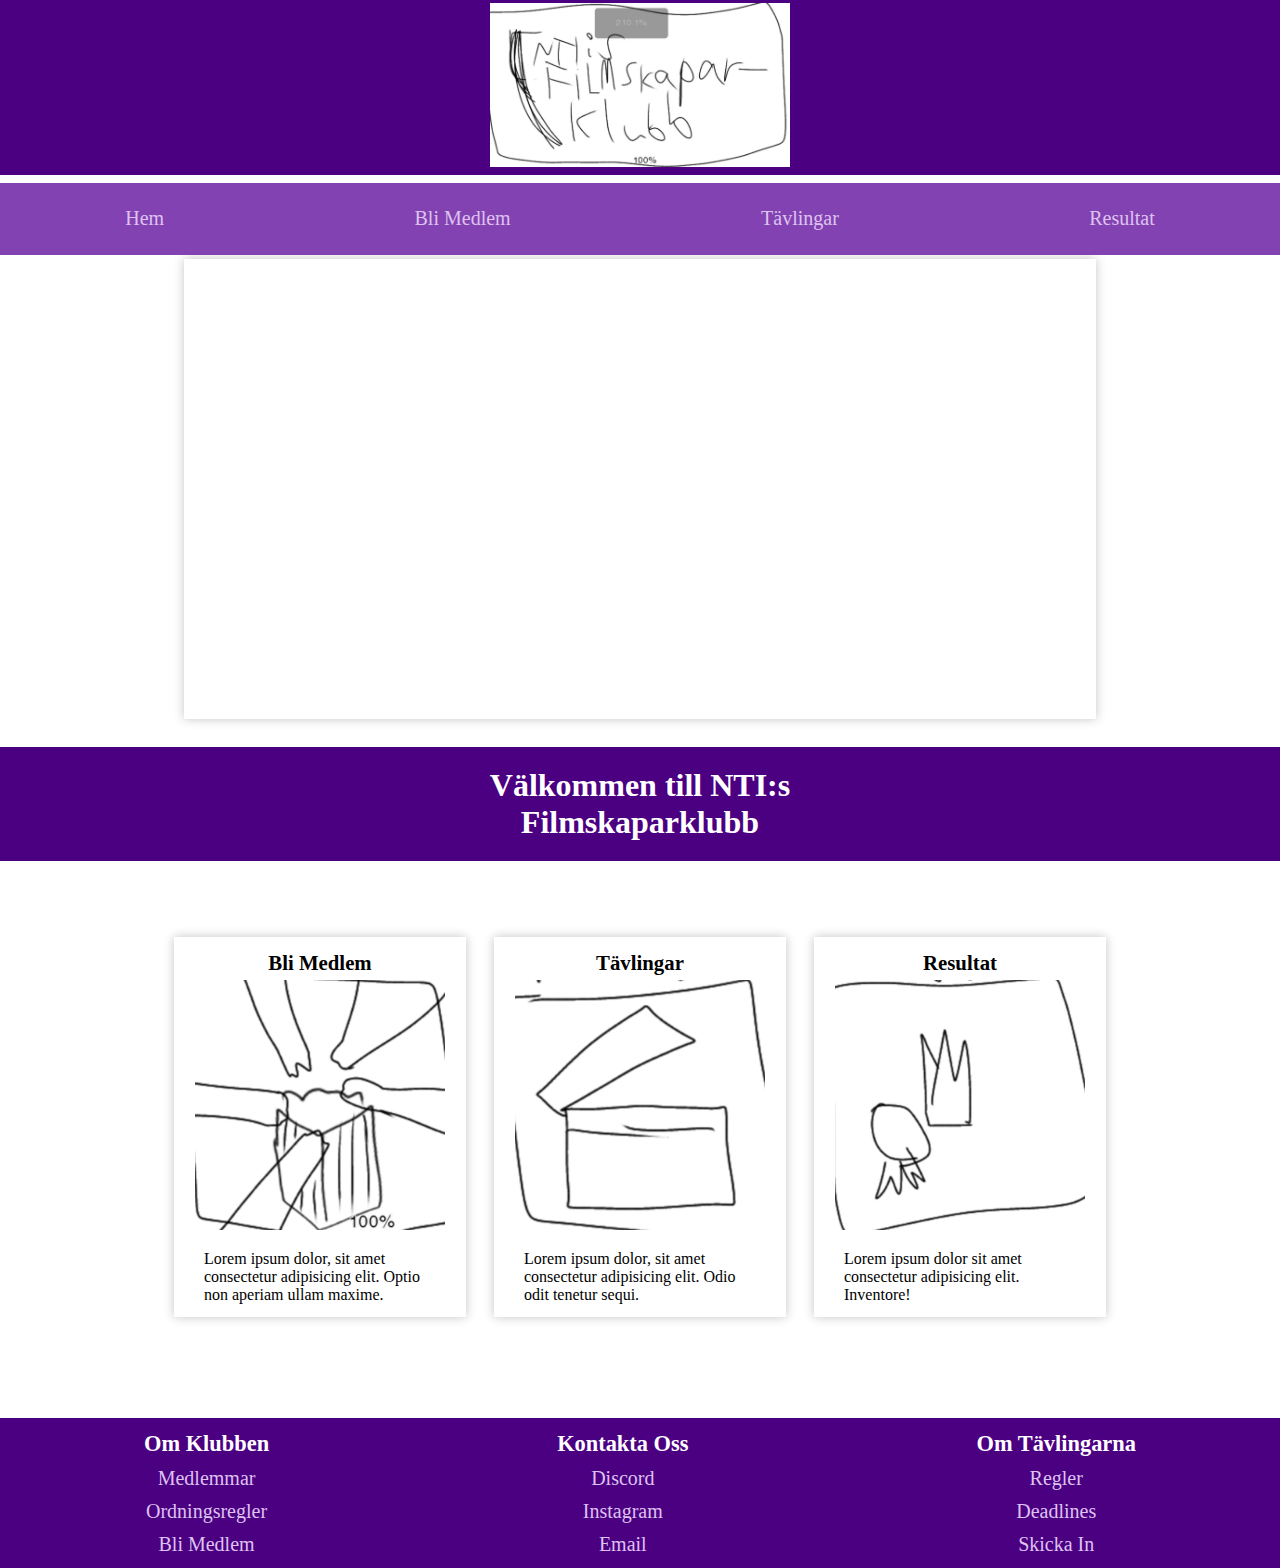
==== commit 9294faba: "Jag har gjort strukturen för datorsidan med hjälp av javascript." ====
--- a/index.html
+++ b/index.html
@@ -34,20 +34,22 @@
                     </li>
                 </ul>
             </nav> -->
-            <nav>
-                <ul id="nav_links">
-                    <li><a href="index.html">Hem</a></li>
-                    <li><a href="bli_medlem.html">Bli Medlem</a></li>
-                    <li><a href="tavlingar.html">Tävlingar</a></li>
-                    <li><a href="resultat.html">Resultat</a></li>
-                </ul>
-                <div id="burger">
-                    <div id="line_1" class="burger_line"></div>
-                    <div id="line_2" class="burger_line"></div>
-                    <div id="line_3" class="burger_line"></div>
-                </div>
-            </nav>
+
         </header>
+
+        <nav>
+            <ul id="nav_links">
+                <li><a href="index.html">Hem</a></li>
+                <li><a href="bli_medlem.html">Bli Medlem</a></li>
+                <li><a href="tavlingar.html">Tävlingar</a></li>
+                <li><a href="resultat.html">Resultat</a></li>
+            </ul>
+            <div id="burger">
+                <div id="line_1" class="burger_line"></div>
+                <div id="line_2" class="burger_line"></div>
+                <div id="line_3" class="burger_line"></div>
+            </div>
+        </nav>
 
         <!-- <nav>
             <ul id="nav-links">
@@ -67,13 +69,10 @@
 
         <section id="trailer_section">
             <!-- FILM/TRAILER/MP4 -->
-            <iframe width="350" height="250" src="https://www.youtube.com/embed/tRblwTsX6hQ" title="YouTube video player" frameborder="0" allow="accelerometer; autoplay; clipboard-write; encrypted-media; gyroscope; picture-in-picture" allowfullscreen></iframe>
+            <iframe width="350" height="250" src="https://www.youtube.com/embed/tRblwTsX6hQ" title="YouTube video player" frameborder="0" allow="accelerometer; autoplay; clipboard-write; encrypted-media; gyroscope; picture-in-picture" allowfullscreen id="trailer"></iframe>
         </section>
         <section id="welcome_section">
             <h1 id="welcome_text">Välkommen till NTI:s <b></b> Filmskaparklubb</h1>
-
-                <!-- <div id="blank_row"></div>  -->
-    
         </section>
         <section class="advertisement" id="advertisement_1">
             <h3>Bli Medlem</h3>
--- a/css/style.css
+++ b/css/style.css
@@ -53,13 +53,15 @@
 
     /* background: aquamarine; */
     /* font-family: sans-serif; */
-    position: absolute;
+    /* position: absolute; */
     right: 0px;
     top: 0px;
     /* right: 0px; */
     /* width: 100%; */
     width: 56px;
     position: fixed;
+    grid-area: na;
+
 }
 
 #nav_links{
@@ -78,7 +80,7 @@
 
 }
 
-.nav-active {
+.nav_active {
     transform: translateY(100vh)
 }
 
@@ -626,3 +628,153 @@
     cursor: pointer;
     color: rgb(255, 255, 255);
 }
+
+.advertisement_img:hover{
+    opacity: 75%;
+}
+
+@media screen and (min-width:800px) {
+
+    #burger {
+        display: none;
+    }
+
+    nav{
+        left: 0;
+        right: 0;
+        top: 175px;
+        width: 100%;
+        position: static;
+        grid-area: na;
+        /* width: 10000000000000px; */
+    }
+
+    #wrapper_index{
+        /* background-color: bisque; */
+    
+        grid-template-columns: 3fr 6fr 6fr 6fr 3fr;
+        grid-template-rows: 175px 3rem 500px 1.5fr 50px 400px 75px 150px;
+    
+        grid-template-areas: 
+        "he he he he he"
+        "na na na na na"
+        ".  ts ts ts . "
+        "ws ws ws ws ws"
+        ".  .  .  .  . "
+        ".  a1 a2 a3 . "
+        ".  .  .  .  . "
+        "fo fo fo fo fo"
+        ;
+        
+    }
+    
+
+    /* #section_4{
+        display: none;
+    } */
+
+    #nav_links{
+        display: flex;
+        flex-direction: row;
+        justify-content: space-around;
+        align-items: center;
+        background-color: rgb(131, 66, 177);
+        position: inherit;
+        /* right: 0px;
+        top: -100vh; */
+        height: 3.9rem;
+        /* height: 100%; */
+
+        left: 0px;
+        top: 175px;
+        right: 0px;
+        /* height: ; */
+        width: 100%;
+        list-style: none;
+        /* transition: all 0.5s; */
+        transition: none;
+    }
+
+    #trailer{
+        width: 90%;
+        height: 90%;
+    }
+
+    .advertisement{
+        margin: 10px;
+        box-shadow: 0px 0px 10px rgb(196, 196, 196);
+    }
+
+    h2{
+        font-size: 1.4rem;
+    }
+
+    h3{
+        font-size: 1.3rem;
+        margin-top: 10px;
+        margin-bottom: 5px;
+    }
+
+    a{
+        font-size: 1.25rem;
+    }
+    /* #nav_links {
+        flex-direction: row;
+        justify-content: space-around;
+        align-items: center;
+        height: 5rem;
+        background-color:lightpink;
+        position: absolute;
+        /* right: none;
+        left: none;
+        top: none;
+        bottom: none; */
+        /* position: relative; */
+        /* left: 0px; */
+        /* right: 0px; */
+        /* top: 175px; */
+        /* width: 100%; */
+        /* transition: none; */
+        
+  
+    /* #nav_links{
+        display: flex;
+        flex-direction: row;
+        justify-content: space-around;
+        align-items: center;
+        height: 100vh;
+        background-color: rgb(131, 66, 177);
+        position: absolute;
+        right: 0px;
+        top: -100vh;
+        width: 200px;
+        list-style: none;
+        transition: all 0.5s;
+        right: 0px;
+        top: -500px;
+        width: 200px;
+        width: 100%;
+
+        transition: none;
+
+    
+    } */
+
+    /* p {
+        font-size: 1rem;
+        font-family: 'Times New Roman', Times, serif;
+    } */
+    
+    /* section{
+        padding: 32px;
+    } */
+
+    /* #img_semla{
+        width: 200px;
+    } */
+
+    .nav_active {
+        transform: none;
+    }
+
+}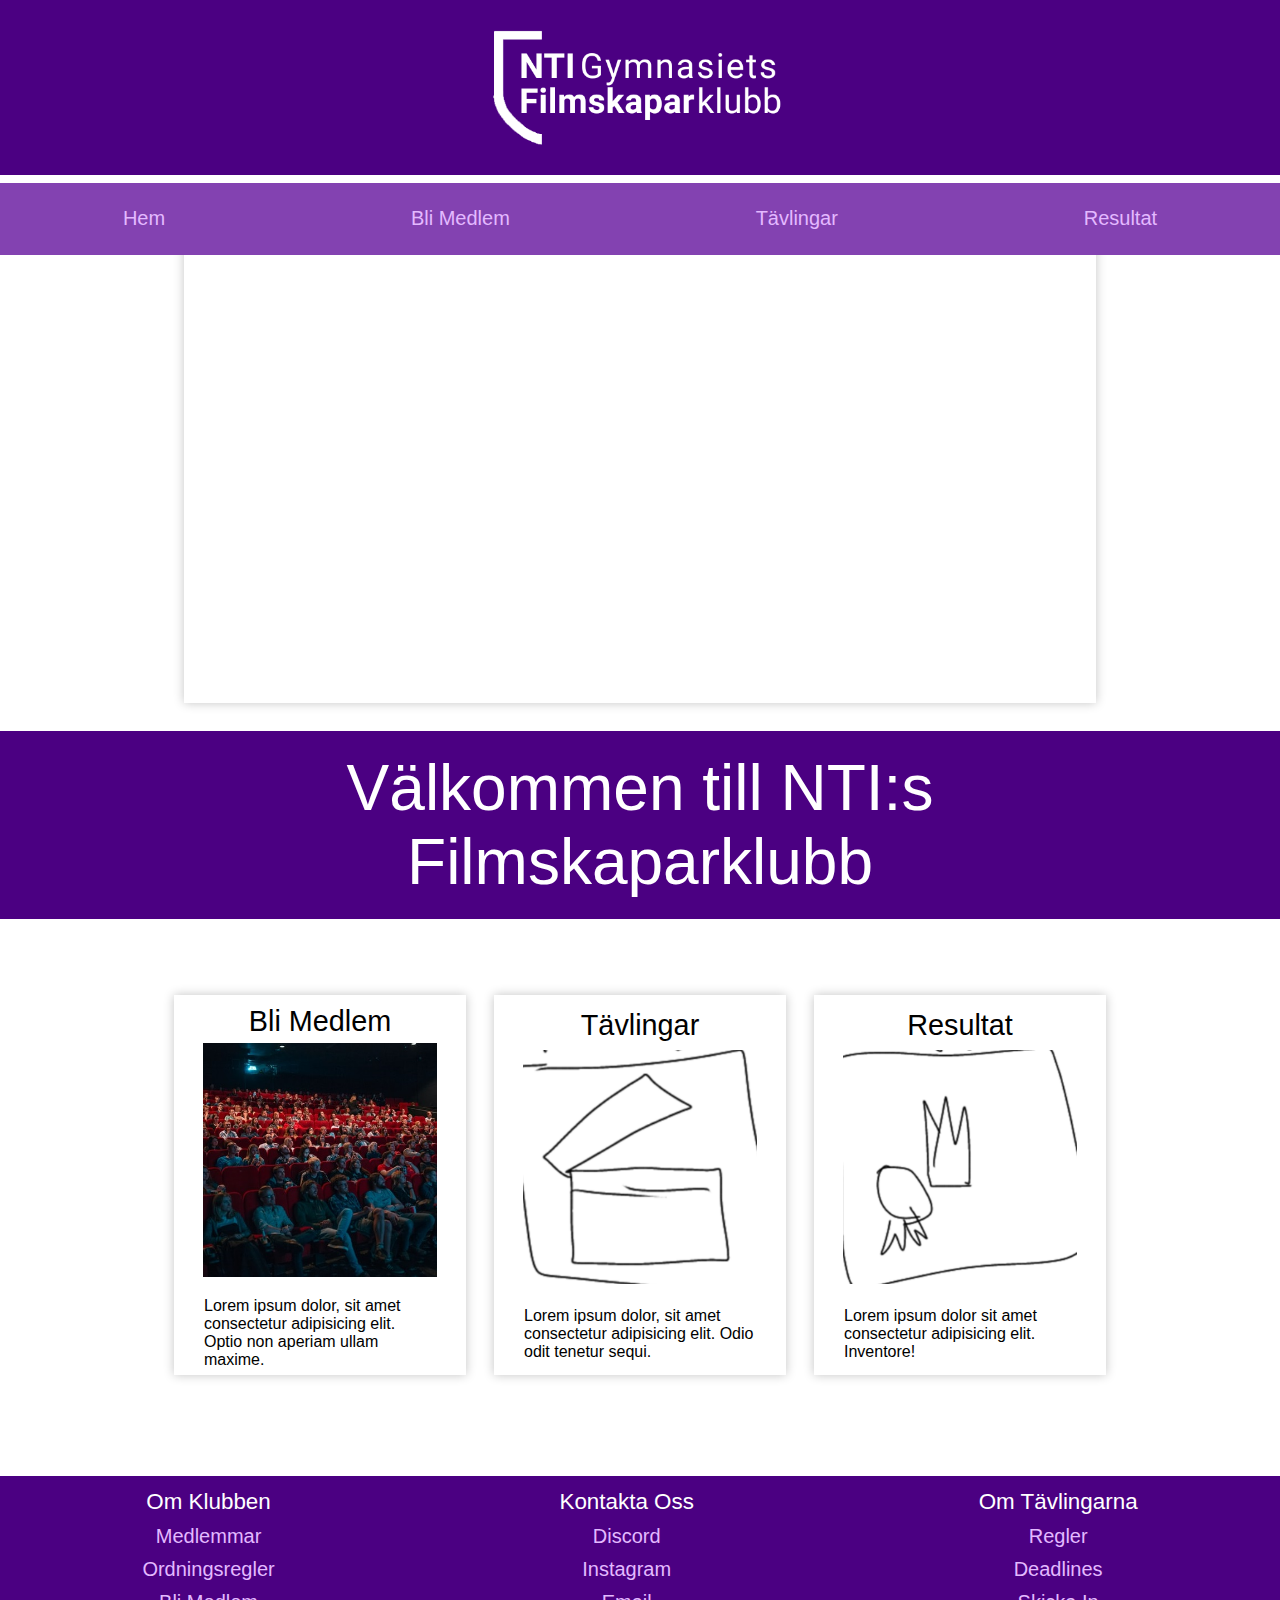
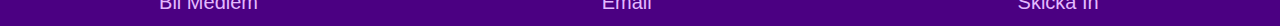
==== commit 94283110: "jag har lagt in bilder och skrivit alt-text och finslipat lite." ====
--- a/index.html
+++ b/index.html
@@ -15,7 +15,7 @@
 
         <header>
             <a href="index.html">
-                <img src="img/logo_test.jpg" alt="Logo 'NTI:s Filmskaparklubb'" id="logo_img">
+                <img src="img/logo.png" alt="Logo 'NTI:s Filmskaparklubb'" id="logo_img">
                 <!-- LOGGAN (Hemsidans namn är del av loggan)-->
             </a>
             <!-- <nav id="nav_header">
@@ -76,7 +76,7 @@
         </section>
         <section class="advertisement" id="advertisement_1">
             <h3>Bli Medlem</h3>
-            <a href="bli_medlem.html"><img src="img/bli_medlem_test.png" alt="1111" id="bli_medlem_img" class="advertisement_img"></a>
+            <a href="bli_medlem.html"><img src="img/bli_medlem_img.jpg" alt="picture of Cinema audience" id="bli_medlem_img" class="advertisement_img"></a>
             <p class="advertisement_text">Lorem ipsum dolor, sit amet consectetur adipisicing elit. Optio non aperiam ullam maxime.</p>
         </section>
         <section class="advertisement" id="advertisement_2">
--- a/css/style.css
+++ b/css/style.css
@@ -81,7 +81,7 @@
 }
 
 .nav_active {
-    transform: translateY(100vh)
+    transform: translateY(100vh);
 }
 
 .burger_line{
@@ -147,11 +147,6 @@
 #logo_img{
     width: 300px;
     height: auto;
-}
-
-h3{
-    margin-bottom: 7px;
-    font-size: 2rem;
 }
 
 .advertisement{
@@ -193,7 +188,6 @@
     margin-left: 30px;
     margin-right: 30px;
 }
-
 
 #wrapper_bli_medlem{
     /* background-color: bisque; */
@@ -210,27 +204,15 @@
     grid-template-rows: 175px 7rem 5rem 5rem 5rem 7rem 150px;
 
     grid-template-areas: 
-    "he he he"
-    "h1 h1 h1"
-    "b1 b1 . "
-    "b2 b2 . "
-    "b3 b3 . "
-    "sk .  . "
-    "fo fo fo"
+    "he he"
+    "h1 h1"
+    "b1 b1"
+    "b2 b2"
+    "b3 b3"
+    "sk . "
+    "fo fo"
     ;
     
-}
-
-h1{
-    color: white;
-    /* background: red; */
-    background: rgb(75, 0, 130);
-
-    grid-area: h1;
-    display: flex;
-    font-size: 3rem;
-    justify-content: center;
-    align-items: center;
 }
 
 #bli_medlem_secion1{
@@ -585,6 +567,7 @@
     flex-direction: row;
     align-items: center;
     justify-content: space-around;
+    
 }
 
 .footer_link_list{
@@ -606,8 +589,33 @@
     margin: 5px;
 }
 
+h1{
+    color: white;
+    background: rgb(75, 0, 130);
+
+    grid-area: h1;
+    display: flex;
+    font-size: 3rem;
+    justify-content: center;
+    align-items: center;
+    /* font-weight: bolder; */
+    font-weight: 500;
+    font-family: -apple-system, BlinkMacSystemFont, 'Segoe UI', Roboto, Oxygen, Ubuntu, Cantarell, 'Open Sans', 'Helvetica Neue', sans-serif;
+}
+
 h2{
     font-size: 0.9rem;
+    font-weight: 500;
+    font-family: -apple-system, BlinkMacSystemFont, 'Segoe UI', Roboto, Oxygen, Ubuntu, Cantarell, 'Open Sans', 'Helvetica Neue', sans-serif;
+
+}
+
+h3{
+    margin-bottom: 7px;
+    font-size: 2rem;
+    font-weight: 500;
+    font-family: -apple-system, BlinkMacSystemFont, 'Segoe UI', Roboto, Oxygen, Ubuntu, Cantarell, 'Open Sans', 'Helvetica Neue', sans-serif;
+
 }
 
 li {
@@ -618,7 +626,9 @@
 }
 
 a {
-    color: rgb(222, 194, 241);
+    font-family: -apple-system, BlinkMacSystemFont, 'Segoe UI', Roboto, Oxygen, Ubuntu, Cantarell, 'Open Sans', 'Helvetica Neue', sans-serif;
+    /* font-family: -apple-system, BlinkMacSystemFont, 'Segoe UI', Roboto, Oxygen, Ubuntu, Cantarell, 'Open Sans', 'Helvetica Neue', sans-serif; */
+    color: rgb(227, 185, 255);
     list-style: none;
     text-decoration: none;
 }
@@ -629,9 +639,20 @@
     color: rgb(255, 255, 255);
 }
 
+p{
+    /* background: salmon; */
+    /* font-weight: bold; */
+    font-family: -apple-system, BlinkMacSystemFont, 'Segoe UI', Roboto, Oxygen, Ubuntu, Cantarell, 'Open Sans', 'Helvetica Neue', sans-serif;
+}
+
 .advertisement_img:hover{
     opacity: 75%;
-}
+    transition: all 0.5s;
+}
+
+/* .contest_details_computer_img{
+    display: none;
+} */
 
 @media screen and (min-width:800px) {
 
@@ -653,7 +674,7 @@
         /* background-color: bisque; */
     
         grid-template-columns: 3fr 6fr 6fr 6fr 3fr;
-        grid-template-rows: 175px 3rem 500px 1.5fr 50px 400px 75px 150px;
+        grid-template-rows: 175px 2rem 500px 1.5fr 50px 400px 75px 150px;
     
         grid-template-areas: 
         "he he he he he"
@@ -678,7 +699,7 @@
         flex-direction: row;
         justify-content: space-around;
         align-items: center;
-        background-color: rgb(131, 66, 177);
+        /* background-color: rgb(131, 66, 177); */
         position: inherit;
         /* right: 0px;
         top: -100vh; */
@@ -701,8 +722,175 @@
     }
 
     .advertisement{
+        display: flex;
+        /* flex-direction: column; */
         margin: 10px;
-        box-shadow: 0px 0px 10px rgb(196, 196, 196);
+        justify-content: space-evenly;
+        align-items: center;
+        /* min(5px, 5%); */
+        /* max(-10px, 10px); */
+
+        /* 10px */
+        /* clamp(1px, 2vw, 10px); */
+        /* box-shadow: 0px 0px 10px rgb(196, 196, 196); */
+    }
+
+    .advertisement_img{
+        width: 80%;
+        height: auto;
+        margin-left: 10%;
+        margin-right: 10%;
+        /* object-fit: fill; */
+    }
+/* 
+    .advertisement_img{
+        width: minmax(100px, 100%);
+        height: auto;
+    } */
+
+    #welcome_text{
+        font-size: 4rem;
+    }
+
+    /* #wrapper_bli_medlem{
+        display: grid;
+        height: 100%;
+        width: 100%;
+        gap: 8px;
+        grid-template-columns: 0.75fr 4fr 1fr 0.75fr;
+        grid-template-rows: 175px 7rem 5rem 5rem 5rem 7rem 150px;
+        grid-template-areas: 
+        "he he he he"
+        "h1 h1 h1"
+        "b1 b1 . "
+        "b2 b2 . "
+        "b3 b3 . "
+        "sk .  . "
+        "fo fo fo"
+        ;
+    } */
+    #wrapper_bli_medlem{
+        display: grid;
+        height: 100%;
+        width: 100%;
+        gap: 8px;
+        grid-template-columns: 0.75fr 1.75fr 0.40fr 0.75fr;
+        grid-template-rows: 175px 2rem 7rem 10rem 10rem 10rem 7rem 150px;
+        grid-template-areas: 
+        "he he he he"
+        "na na na na"
+        "h1 h1 h1 h1"
+        ".  b1 b1 . "
+        ".  b2 b2 . "
+        ".  b3 b3 . "
+        "-  sk .  . "
+        "fo fo fo fo"
+        ;
+    }
+    
+    .bli_medlem_sections{
+        margin: 10px;
+    }
+
+    input{
+        font-size: 1.6rem;
+
+        width: 80%;
+        height: 3rem;
+        /* font-size: ; */
+    }
+
+    
+    #wrapper_tavlingar{
+        /* background: bisque; */
+        /* background-image: url("img/logo_test.jpg"); */
+
+        display: grid;
+        height: 100%;
+        width: 100%;
+        gap: 8px;
+        grid-template-columns: 1fr 8fr 8fr 1fr;
+        grid-template-rows: 175px 2rem 7rem 6rem 30rem 6rem 30rem 6rem 30rem 150px;
+        grid-template-areas: 
+        "he he he he"
+        "na na na na"
+        "h1 h1 h1 h1"
+        "n1 n1 n1 n1"
+        ".  c1 d1 . "
+        "n2 n2 n2 n2"
+        ".  d2 c2 . "
+        "n3 n3 n3 n3"
+        ".  c3 d3 . "
+        "fo fo fo fo"
+        ;
+    }
+
+    .contest_details{
+        font-size: 3rem;
+        /* background-image: url("img/bli_medlem_test.png"); */
+        /* background-size: 20px 40px; */
+
+        /* background-color: none; */
+        /* background-size: contain; */
+        /* background-size: 400px 1000px; */
+    }
+    
+    .contest_descriptions{
+        padding: 20px;
+        display: flex;
+        /* flex-direction: column; */
+        font-size: 1.5rem;
+        justify-content: center;
+        align-items: center;
+        background: white;
+    }
+    
+    /* .contest_details_computer_img{
+        display: block;
+        object-fit: fill;
+        width: 100%;
+        height: auto;
+        z-index: 2;
+    } */
+
+    #contest_h1{
+        grid-area: h1;
+        
+    }
+    
+    .contest_name{
+        display: flex;
+        justify-content: center;
+        align-items: center;
+        background: rgb(75, 0, 130);
+        color: white;
+    
+    }
+
+    #wrapper_resultat{
+
+        display: grid;
+        height: 100%;
+        width: 100%;
+        gap: 8px;
+        grid-template-columns: 1fr 2fr 2fr 1fr;
+        grid-template-rows: 175px 2rem 7rem 100px 1fr 1fr 100px 1fr 1fr 150px;
+    
+        grid-template-areas: 
+        "he he he he"
+        "na na na na"
+        "h1 h1 h1 h1"
+        ".  r1 r1 . "
+        ".  m1 d1 . "
+        ".  m2 d2 . "
+        ".  r2 r2 . "
+        ".  d3 m3 . "
+        ".  d4 m4 . "
+        "fo fo fo fo"
+    }
+
+    h1{
+        font-size: 4rem;
     }
 
     h2{
@@ -710,7 +898,8 @@
     }
 
     h3{
-        font-size: 1.3rem;
+        /* font-weight: 400; */
+        font-size: 1.8rem;
         margin-top: 10px;
         margin-bottom: 5px;
     }
@@ -718,6 +907,12 @@
     a{
         font-size: 1.25rem;
     }
+
+    .film_description{
+        margin-left: 10%;
+        margin-right: 10%;
+    }
+
     /* #nav_links {
         flex-direction: row;
         justify-content: space-around;
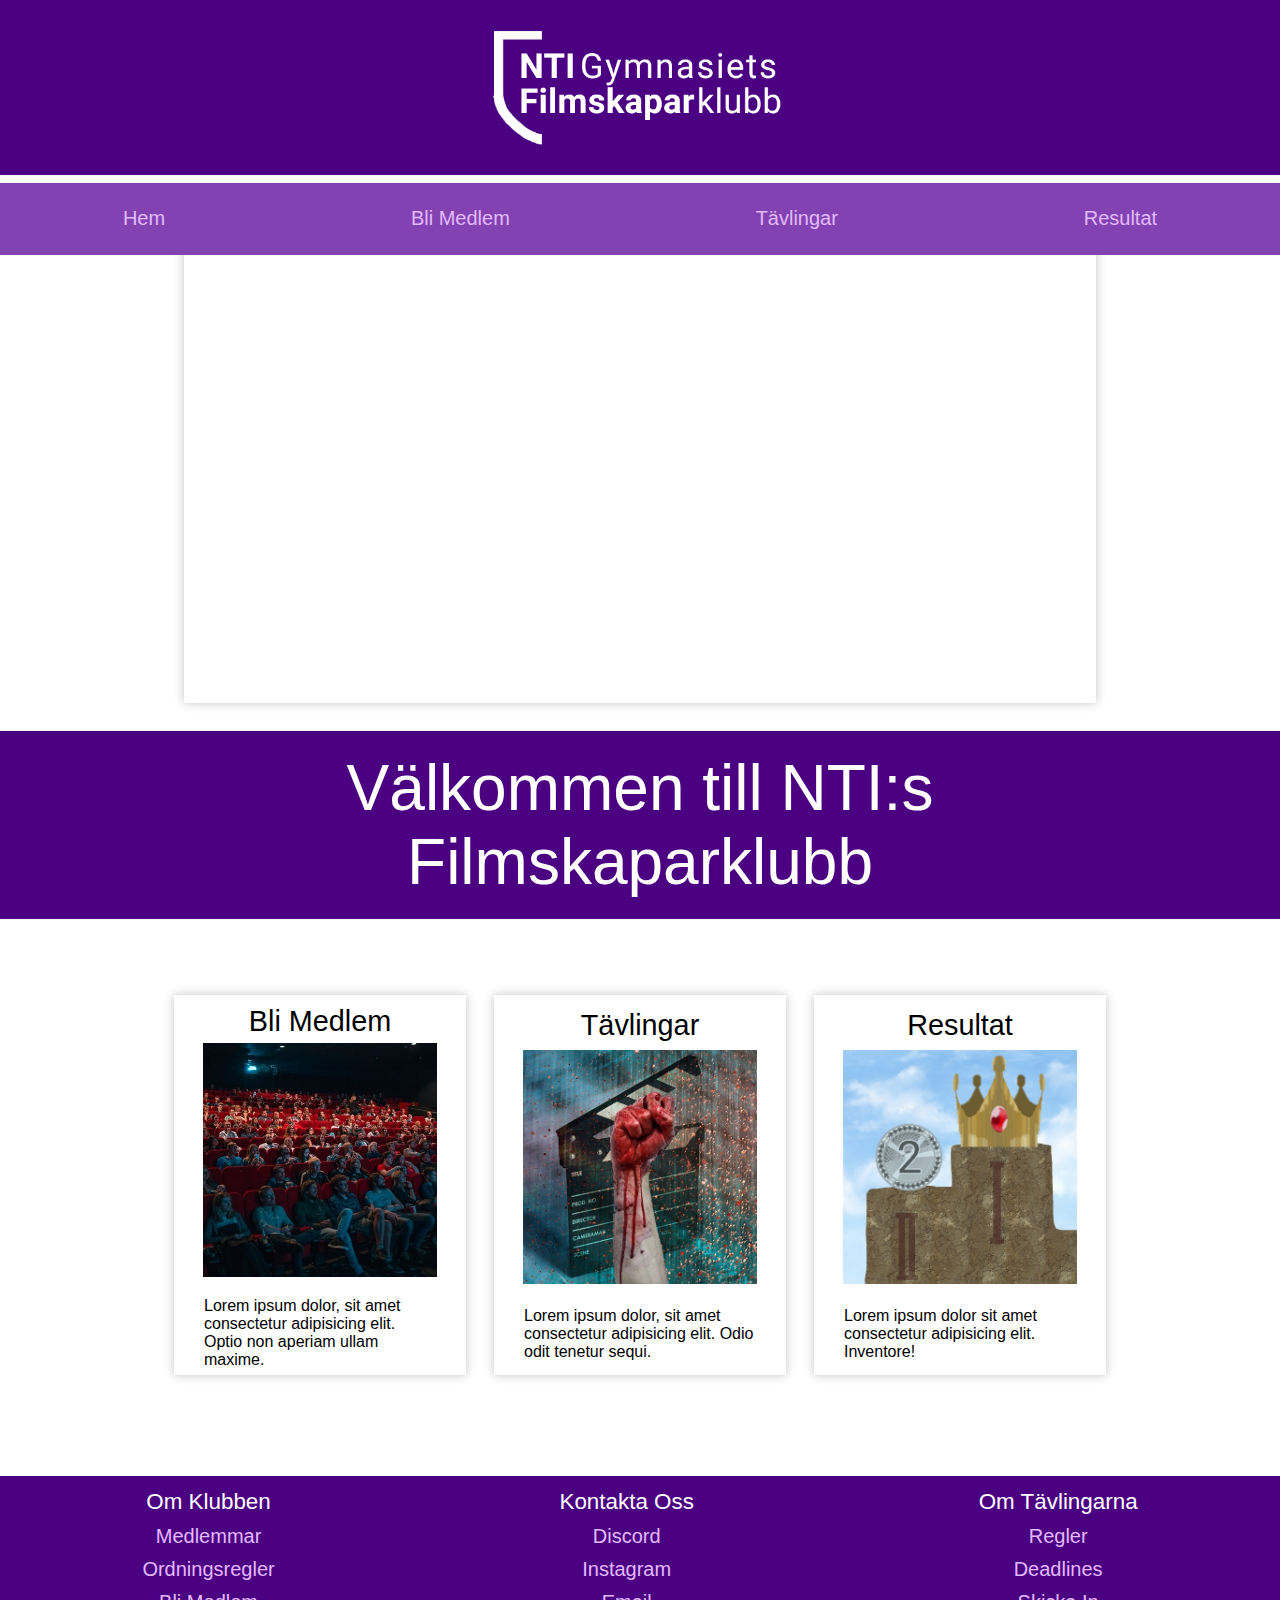
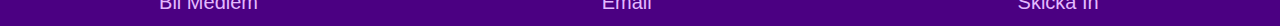
==== commit bb65bc9d: "Jag raderade alla kommentarer, bytte ut placeholder-bilder och lade placeholder-bilderna i misc-mapp" ====
--- a/index.html
+++ b/index.html
@@ -16,25 +16,7 @@
         <header>
             <a href="index.html">
                 <img src="img/logo.png" alt="Logo 'NTI:s Filmskaparklubb'" id="logo_img">
-                <!-- LOGGAN (Hemsidans namn är del av loggan)-->
             </a>
-            <!-- <nav id="nav_header">
-                <ul id="link_list">
-                    <li>
-                        <a href="index.html">Hem</a>
-                    </li>
-                    <li>
-                        <a href="bli_medlem.html">Bli Medlem</a>
-                    </li>
-                    <li>
-                        <a href="tavlingar.html">Tävlingar</a>
-                    </li>
-                    <li>
-                        <a href="resultat.html">Resultat</a>
-                    </li>
-                </ul>
-            </nav> -->
-
         </header>
 
         <nav>
@@ -51,24 +33,7 @@
             </div>
         </nav>
 
-        <!-- <nav>
-            <ul id="nav-links">
-                <li><a href="index.html">Hem</a></li>
-                <li><a href="bli_medlem.html">Bli Medlem</a></li>
-                <li><a href="tavlingar.html">Tävlingar</a></li>
-                <li><a href="resultat.html">Resultat</a></li>
-            </ul>
-            <div id="burger">
-                <div id="line_1" class="burger_line"></div>
-                <div id="line_2" class="burger_line"></div>
-                <div id="line_3" class="burger_line"></div>
-            </div>
-        </nav> -->
-
-        
-
         <section id="trailer_section">
-            <!-- FILM/TRAILER/MP4 -->
             <iframe width="350" height="250" src="https://www.youtube.com/embed/tRblwTsX6hQ" title="YouTube video player" frameborder="0" allow="accelerometer; autoplay; clipboard-write; encrypted-media; gyroscope; picture-in-picture" allowfullscreen id="trailer"></iframe>
         </section>
         <section id="welcome_section">
@@ -76,17 +41,17 @@
         </section>
         <section class="advertisement" id="advertisement_1">
             <h3>Bli Medlem</h3>
-            <a href="bli_medlem.html"><img src="img/bli_medlem_img.jpg" alt="picture of Cinema audience" id="bli_medlem_img" class="advertisement_img"></a>
+            <a href="bli_medlem.html"><img src="img/bli_medlem_img.jpg" alt="Picture of a cinema audience" id="bli_medlem_img" class="advertisement_img"></a>
             <p class="advertisement_text">Lorem ipsum dolor, sit amet consectetur adipisicing elit. Optio non aperiam ullam maxime.</p>
         </section>
         <section class="advertisement" id="advertisement_2">
             <h3>Tävlingar</h3>
-            <a href="tavlingar.html"><img src="img/tavlingar_test.png" alt="1111" id="tavlingar_img" class="advertisement_img"></a>
+            <a href="tavlingar.html"><img src="img/tavlingar_img.jpg" alt="Picture of a bloody arm and clapperboard" id="tavlingar_img" class="advertisement_img"></a>
             <p class="advertisement_text">Lorem ipsum dolor, sit amet consectetur adipisicing elit. Odio odit tenetur sequi.</p>
         </section>
         <section class="advertisement" id="advertisement_3">
             <h3>Resultat</h3>
-            <a href="resultat.html"><img src="img/resultat_test.png" alt="1111" id="resultat_img" class="advertisement_img"></a>
+            <a href="resultat.html"><img src="img/resultat_img.jpg" alt="Picture of a crown and a medal on a podium" id="resultat_img" class="advertisement_img"></a>
             <p class="advertisement_text">Lorem ipsum dolor sit amet consectetur adipisicing elit. Inventore!</p>
         </section>
 
--- a/css/style.css
+++ b/css/style.css
@@ -5,23 +5,14 @@
 }
 
 #wrapper_index{
-    /* background-color: bisque; */
-
     display: grid;
     height: 100%;
     width: 100%;
-    /* 400px; */
     gap: 8px;
     grid-template-columns: 1fr 6fr 1fr;
-    /* grid-template-rows: 175px 2fr 1fr 1fr 150px; */
     grid-template-rows: 175px 300px 1.5fr 400px 400px 400px 150px;
 
     grid-template-areas: 
-    /* "he he he"
-    "ts ts ts"
-    "ws ws ws"
-    "a1 a2 a3"
-    "fo fo fo" */
     "he he he"
     "ts ts ts"
     "ws ws ws"
@@ -43,21 +34,14 @@
 }
 
 nav{
-    /* opacity: 80%; */
     z-index: 1;
     background: rgb(131, 66, 177);
     display: flex;
     justify-content: center;
     align-items: center;
     height: 8vh;
-
-    /* background: aquamarine; */
-    /* font-family: sans-serif; */
-    /* position: absolute; */
     right: 0px;
     top: 0px;
-    /* right: 0px; */
-    /* width: 100%; */
     width: 56px;
     position: fixed;
     grid-area: na;
@@ -77,7 +61,6 @@
     width: 200px;
     list-style: none;
     transition: all 0.5s;
-
 }
 
 .nav_active {
@@ -106,7 +89,6 @@
 }
 
 #burger {
-    /* margin-right: 87.5px; */
     cursor: pointer;
 }
 
@@ -114,7 +96,6 @@
     margin: 20px;
     box-shadow: 0px 0px 10px rgb(196, 196, 196);
 
-    /* background: rgb(238, 238, 238); */
     grid-area: ts;
     display: flex;
     align-items: center;
@@ -134,9 +115,6 @@
     padding: 20px;
     font-size: 2rem;
     background: rgb(75, 0, 130);
-    /* align-items: space-evenly;
-    justify-content: space-evenly; */
-    /* flex-wrap: wrap; */
 }
 
 .advertisement_img{
@@ -155,19 +133,11 @@
     justify-content: center;
     flex-direction: column;
     background: white;
-    /* text-shadow: 10rem; */
-    /* box-shadow: 10px, -5px, -5px, red; */
-    /* box-shadow: 0px 0px 10px red; */
     box-shadow: 0px 0px 10px rgb(196, 196, 196);
-    /* position: relative; */
 }
 
 #advertisement_1{
-    /* opacity: 50%; */
-    /* margin: 5px; */
     grid-area: a1;
-    /* box-shadow: 100px; */
-
 }
 
 #advertisement_2{
@@ -179,10 +149,6 @@
 }
 
 .advertisement_text{
-    /* position: absolute; */
-    /* bottom: 10px; */
-    /* left: 10px; */
-    /* right: 10px; */
     margin-top: 15px;
     margin-bottom: 10px;
     margin-left: 30px;
@@ -190,19 +156,12 @@
 }
 
 #wrapper_bli_medlem{
-    /* background-color: bisque; */
-
     display: grid;
     height: 100%;
     width: 100%;
-    /* 400px; */
     gap: 8px;
-    /* display: flex;
-    flex-direction: column; */
     grid-template-columns: 4fr 1fr;
-    /* grid-template-rows: 175px 2fr 1fr 1fr 150px; */
     grid-template-rows: 175px 7rem 5rem 5rem 5rem 7rem 150px;
-
     grid-template-areas: 
     "he he"
     "h1 h1"
@@ -216,7 +175,6 @@
 }
 
 #bli_medlem_secion1{
-    /* background: floralwhite; */
     grid-area: b1;
     background: white;
     box-shadow: 0px 0px 10px rgb(196, 196, 196);
@@ -225,21 +183,17 @@
 #bli_medlem_secion2{
     background: white;
     box-shadow: 0px 0px 10px rgb(196, 196, 196);
-    /* background: rgb(105, 82, 35); */
     grid-area: b2;
 }
 
 #bli_medlem_secion3{
     background: white;
     box-shadow: 0px 0px 10px rgb(196, 196, 196);
-    /* background: lawngreen; */
     grid-area: b3;
 }
 
 #skickat_button{
     grid-area: sk;
-    /* background: firebrick; */
-
     display: flex;
     padding: 10px;
 }
@@ -265,19 +219,12 @@
 }
 
 #wrapper_tavlingar{
-    /* background-color: bisque; */
-
     display: grid;
     height: 100%;
     width: 100%;
-    /* 400px; */
     gap: 8px;
-    /* display: flex;
-    flex-direction: column; */
     grid-template-columns: 1fr 1fr;
-    /* grid-template-rows: 175px 2fr 1fr 1fr 150px; */
     grid-template-rows: 175px 100px 3rem 1fr 3rem 1fr 3rem 1fr 150px;
-
     grid-template-areas: 
     "he he"
     "h1 h1"
@@ -293,22 +240,17 @@
 }
 
 .contest_details{
-    /* padding: 10px; */
     display: flex;
     flex-direction: column;
     font-size: 2rem;
     justify-content: center;
     align-items: center;
-    /* background: rgb(126, 44, 185);
-    color: white;*/
     box-shadow: 0px 0px 10px rgb(196, 196, 196);
-
 }
 
 .contest_descriptions{
     padding: 20px;
     display: flex;
-    /* flex-direction: column; */
     font-size: 1rem;
     justify-content: center;
     align-items: center;
@@ -317,7 +259,6 @@
 
 #contest_h1{
     grid-area: h1;
-    
 }
 
 .contest_name{
@@ -330,65 +271,50 @@
 }
 
 #contest_name1{
-    /* background: greenyellow; */
     grid-area: n1;
 }
 
 #contest1_details{
-    /* background: hotpink; */
     grid-area: c1;
 }
 
 #contest1_description{
-    /* background: khaki; */
     grid-area: d1;
 }
 
 #contest_name2{
-    /* background: sandybrown; */
     grid-area: n2;
 }
 
 
 #contest2_details{
-    /* background: rebeccapurple; */
     grid-area: c2;
 }
 
 #contest2_description{
-    /* background: khaki; */
     grid-area: d2;
 }
 
 #contest_name3{
-    /* background: salmon; */
     grid-area: n3;
 }
 
 
 #contest3_details{
-    /* background: honeydew; */
     grid-area: c3;
 }
 
 #contest3_description{
-    /* background: khaki; */
     grid-area: d3;
 }
 
 #wrapper_resultat{
-
     display: grid;
     height: 100%;
     width: 100%;
-    /* 400px; */
     gap: 8px;
-    /* display: flex;
-    flex-direction: column; */
     grid-template-columns: 1fr 1fr;
-    /* grid-template-rows: 175px 2fr 1fr 1fr 150px; */
     grid-template-rows: 175px 100px 5rem 1fr 1fr 5rem 1fr 1fr 150px;
-
     grid-template-areas: 
     "he he"
     "h1 h1"
@@ -400,6 +326,7 @@
     "d4 m4"
     "fo fo"
 }
+
 .results_movie{
     background: rgb(34, 0, 58);
     box-shadow: 0px 0px 10px rgb(196, 196, 196);
@@ -423,7 +350,6 @@
     justify-content: center;
     align-items: center;
     flex-direction: column;
-    /* background: green; */
     grid-area: m1;
 }
 
@@ -432,8 +358,6 @@
     justify-content: center;
     align-items: center;
     flex-direction: column;
-
-    /* background: tomato; */
     grid-area: d1;
 }
 
@@ -443,8 +367,6 @@
     justify-content: center;
     align-items: center;
     flex-direction: column;
-
-    /* background: firebrick; */
     grid-area: m2;
 }
 
@@ -453,8 +375,6 @@
     justify-content: center;
     align-items: center;
     flex-direction: column;
-
-    /* background: darkgoldenrod; */
     grid-area: d2;
 }
 
@@ -464,8 +384,6 @@
     justify-content: center;
     align-items: center;
     flex-direction: column;
-
-    /* background: darkkhaki; */
     grid-area: m3;
 }
 
@@ -474,8 +392,6 @@
     justify-content: center;
     align-items: center;
     flex-direction: column;
-
-    /* background: green; */
     grid-area: d3;
 }
 
@@ -485,8 +401,6 @@
     justify-content: center;
     align-items: center;
     flex-direction: column;
-
-    /* background: gold; */
     grid-area: m4;
 }
 
@@ -495,7 +409,6 @@
     justify-content: center;
     align-items: center;
     flex-direction: column;
-    /* background: sandybrown; */
     grid-area: d4;
 }
 
@@ -503,9 +416,6 @@
     font-size: 2rem;
     margin-bottom: 10px;
     margin-top: 5px;
-
-    /* background: khaki; */
-    
 }
 
 .film_name{
@@ -514,12 +424,9 @@
     align-items: center;
     margin-bottom: 10px;
     font-size: 1.35rem;
-    /* background: aqua; */
-    /* flex-direction: row; */
 }
 
 .film_description{
-    /* background: goldenrod; */
     font-size: 1.10rem;
     margin-left: 15px;
     margin-right: 15px;
@@ -528,16 +435,12 @@
 .creator_name{
     display: flex;
     justify-content: space-around;
-    /* width: 190px; */
     font-size: 1.05rem;
     margin-left: 0px;
     margin-top: 10px;
     margin-bottom: 10px;
 
     margin-right: 0;
-    /* background: firebrick; */
-    /* width: 180px; */
-
 }
 
 .crowd_images{
@@ -550,8 +453,6 @@
 .crown_images{
     width: 50px;
     height: auto;
-    /* position: relative; */
-    /* bottom: 30px; */
 }
 
 .medal_images{
@@ -571,18 +472,10 @@
 }
 
 .footer_link_list{
-    /* background: rgb(0, 0, 0); */
-    /* box-shadow: 0px 0px 10px rgb(47, 0, 80); */
-
-
-    display: flex;
-    flex-direction: column;
-    /* height: 75px;
-    width: 40px; */
-    align-items: center;
-    /* justify-content: space-evenly; */
+    display: flex;
+    flex-direction: column;
+    align-items: center;
     font-size: 0.9rem;
-    /* margin: 10px; */
 }
 
 .footer_list_item{
@@ -592,13 +485,11 @@
 h1{
     color: white;
     background: rgb(75, 0, 130);
-
     grid-area: h1;
     display: flex;
     font-size: 3rem;
     justify-content: center;
     align-items: center;
-    /* font-weight: bolder; */
     font-weight: 500;
     font-family: -apple-system, BlinkMacSystemFont, 'Segoe UI', Roboto, Oxygen, Ubuntu, Cantarell, 'Open Sans', 'Helvetica Neue', sans-serif;
 }
@@ -622,12 +513,10 @@
     color: white;
     list-style: none;
     text-decoration: none;
-    /* font-size: 0.5rem; */
 }
 
 a {
     font-family: -apple-system, BlinkMacSystemFont, 'Segoe UI', Roboto, Oxygen, Ubuntu, Cantarell, 'Open Sans', 'Helvetica Neue', sans-serif;
-    /* font-family: -apple-system, BlinkMacSystemFont, 'Segoe UI', Roboto, Oxygen, Ubuntu, Cantarell, 'Open Sans', 'Helvetica Neue', sans-serif; */
     color: rgb(227, 185, 255);
     list-style: none;
     text-decoration: none;
@@ -640,19 +529,13 @@
 }
 
 p{
-    /* background: salmon; */
-    /* font-weight: bold; */
     font-family: -apple-system, BlinkMacSystemFont, 'Segoe UI', Roboto, Oxygen, Ubuntu, Cantarell, 'Open Sans', 'Helvetica Neue', sans-serif;
 }
 
 .advertisement_img:hover{
     opacity: 75%;
-    transition: all 0.5s;
-}
-
-/* .contest_details_computer_img{
-    display: none;
-} */
+    transition: all 0.2s;
+}
 
 @media screen and (min-width:800px) {
 
@@ -667,15 +550,11 @@
         width: 100%;
         position: static;
         grid-area: na;
-        /* width: 10000000000000px; */
     }
 
     #wrapper_index{
-        /* background-color: bisque; */
-    
         grid-template-columns: 3fr 6fr 6fr 6fr 3fr;
         grid-template-rows: 175px 2rem 500px 1.5fr 50px 400px 75px 150px;
-    
         grid-template-areas: 
         "he he he he he"
         "na na na na na"
@@ -685,34 +564,21 @@
         ".  a1 a2 a3 . "
         ".  .  .  .  . "
         "fo fo fo fo fo"
-        ;
-        
-    }
-    
-
-    /* #section_4{
-        display: none;
-    } */
+        ;   
+    }
 
     #nav_links{
         display: flex;
         flex-direction: row;
         justify-content: space-around;
         align-items: center;
-        /* background-color: rgb(131, 66, 177); */
         position: inherit;
-        /* right: 0px;
-        top: -100vh; */
         height: 3.9rem;
-        /* height: 100%; */
-
         left: 0px;
         top: 175px;
         right: 0px;
-        /* height: ; */
         width: 100%;
         list-style: none;
-        /* transition: all 0.5s; */
         transition: none;
     }
 
@@ -723,16 +589,9 @@
 
     .advertisement{
         display: flex;
-        /* flex-direction: column; */
         margin: 10px;
         justify-content: space-evenly;
         align-items: center;
-        /* min(5px, 5%); */
-        /* max(-10px, 10px); */
-
-        /* 10px */
-        /* clamp(1px, 2vw, 10px); */
-        /* box-shadow: 0px 0px 10px rgb(196, 196, 196); */
     }
 
     .advertisement_img{
@@ -740,35 +599,12 @@
         height: auto;
         margin-left: 10%;
         margin-right: 10%;
-        /* object-fit: fill; */
-    }
-/* 
-    .advertisement_img{
-        width: minmax(100px, 100%);
-        height: auto;
-    } */
+    }
 
     #welcome_text{
         font-size: 4rem;
     }
 
-    /* #wrapper_bli_medlem{
-        display: grid;
-        height: 100%;
-        width: 100%;
-        gap: 8px;
-        grid-template-columns: 0.75fr 4fr 1fr 0.75fr;
-        grid-template-rows: 175px 7rem 5rem 5rem 5rem 7rem 150px;
-        grid-template-areas: 
-        "he he he he"
-        "h1 h1 h1"
-        "b1 b1 . "
-        "b2 b2 . "
-        "b3 b3 . "
-        "sk .  . "
-        "fo fo fo"
-        ;
-    } */
     #wrapper_bli_medlem{
         display: grid;
         height: 100%;
@@ -797,14 +633,10 @@
 
         width: 80%;
         height: 3rem;
-        /* font-size: ; */
     }
 
     
     #wrapper_tavlingar{
-        /* background: bisque; */
-        /* background-image: url("img/logo_test.jpg"); */
-
         display: grid;
         height: 100%;
         width: 100%;
@@ -827,35 +659,19 @@
 
     .contest_details{
         font-size: 3rem;
-        /* background-image: url("img/bli_medlem_test.png"); */
-        /* background-size: 20px 40px; */
-
-        /* background-color: none; */
-        /* background-size: contain; */
-        /* background-size: 400px 1000px; */
     }
     
     .contest_descriptions{
         padding: 20px;
         display: flex;
-        /* flex-direction: column; */
         font-size: 1.5rem;
         justify-content: center;
         align-items: center;
         background: white;
     }
-    
-    /* .contest_details_computer_img{
-        display: block;
-        object-fit: fill;
-        width: 100%;
-        height: auto;
-        z-index: 2;
-    } */
 
     #contest_h1{
         grid-area: h1;
-        
     }
     
     .contest_name{
@@ -864,18 +680,15 @@
         align-items: center;
         background: rgb(75, 0, 130);
         color: white;
-    
     }
 
     #wrapper_resultat{
-
         display: grid;
         height: 100%;
         width: 100%;
         gap: 8px;
         grid-template-columns: 1fr 2fr 2fr 1fr;
         grid-template-rows: 175px 2rem 7rem 100px 1fr 1fr 100px 1fr 1fr 150px;
-    
         grid-template-areas: 
         "he he he he"
         "na na na na"
@@ -898,7 +711,6 @@
     }
 
     h3{
-        /* font-weight: 400; */
         font-size: 1.8rem;
         margin-top: 10px;
         margin-bottom: 5px;
@@ -913,61 +725,6 @@
         margin-right: 10%;
     }
 
-    /* #nav_links {
-        flex-direction: row;
-        justify-content: space-around;
-        align-items: center;
-        height: 5rem;
-        background-color:lightpink;
-        position: absolute;
-        /* right: none;
-        left: none;
-        top: none;
-        bottom: none; */
-        /* position: relative; */
-        /* left: 0px; */
-        /* right: 0px; */
-        /* top: 175px; */
-        /* width: 100%; */
-        /* transition: none; */
-        
-  
-    /* #nav_links{
-        display: flex;
-        flex-direction: row;
-        justify-content: space-around;
-        align-items: center;
-        height: 100vh;
-        background-color: rgb(131, 66, 177);
-        position: absolute;
-        right: 0px;
-        top: -100vh;
-        width: 200px;
-        list-style: none;
-        transition: all 0.5s;
-        right: 0px;
-        top: -500px;
-        width: 200px;
-        width: 100%;
-
-        transition: none;
-
-    
-    } */
-
-    /* p {
-        font-size: 1rem;
-        font-family: 'Times New Roman', Times, serif;
-    } */
-    
-    /* section{
-        padding: 32px;
-    } */
-
-    /* #img_semla{
-        width: 200px;
-    } */
-
     .nav_active {
         transform: none;
     }
